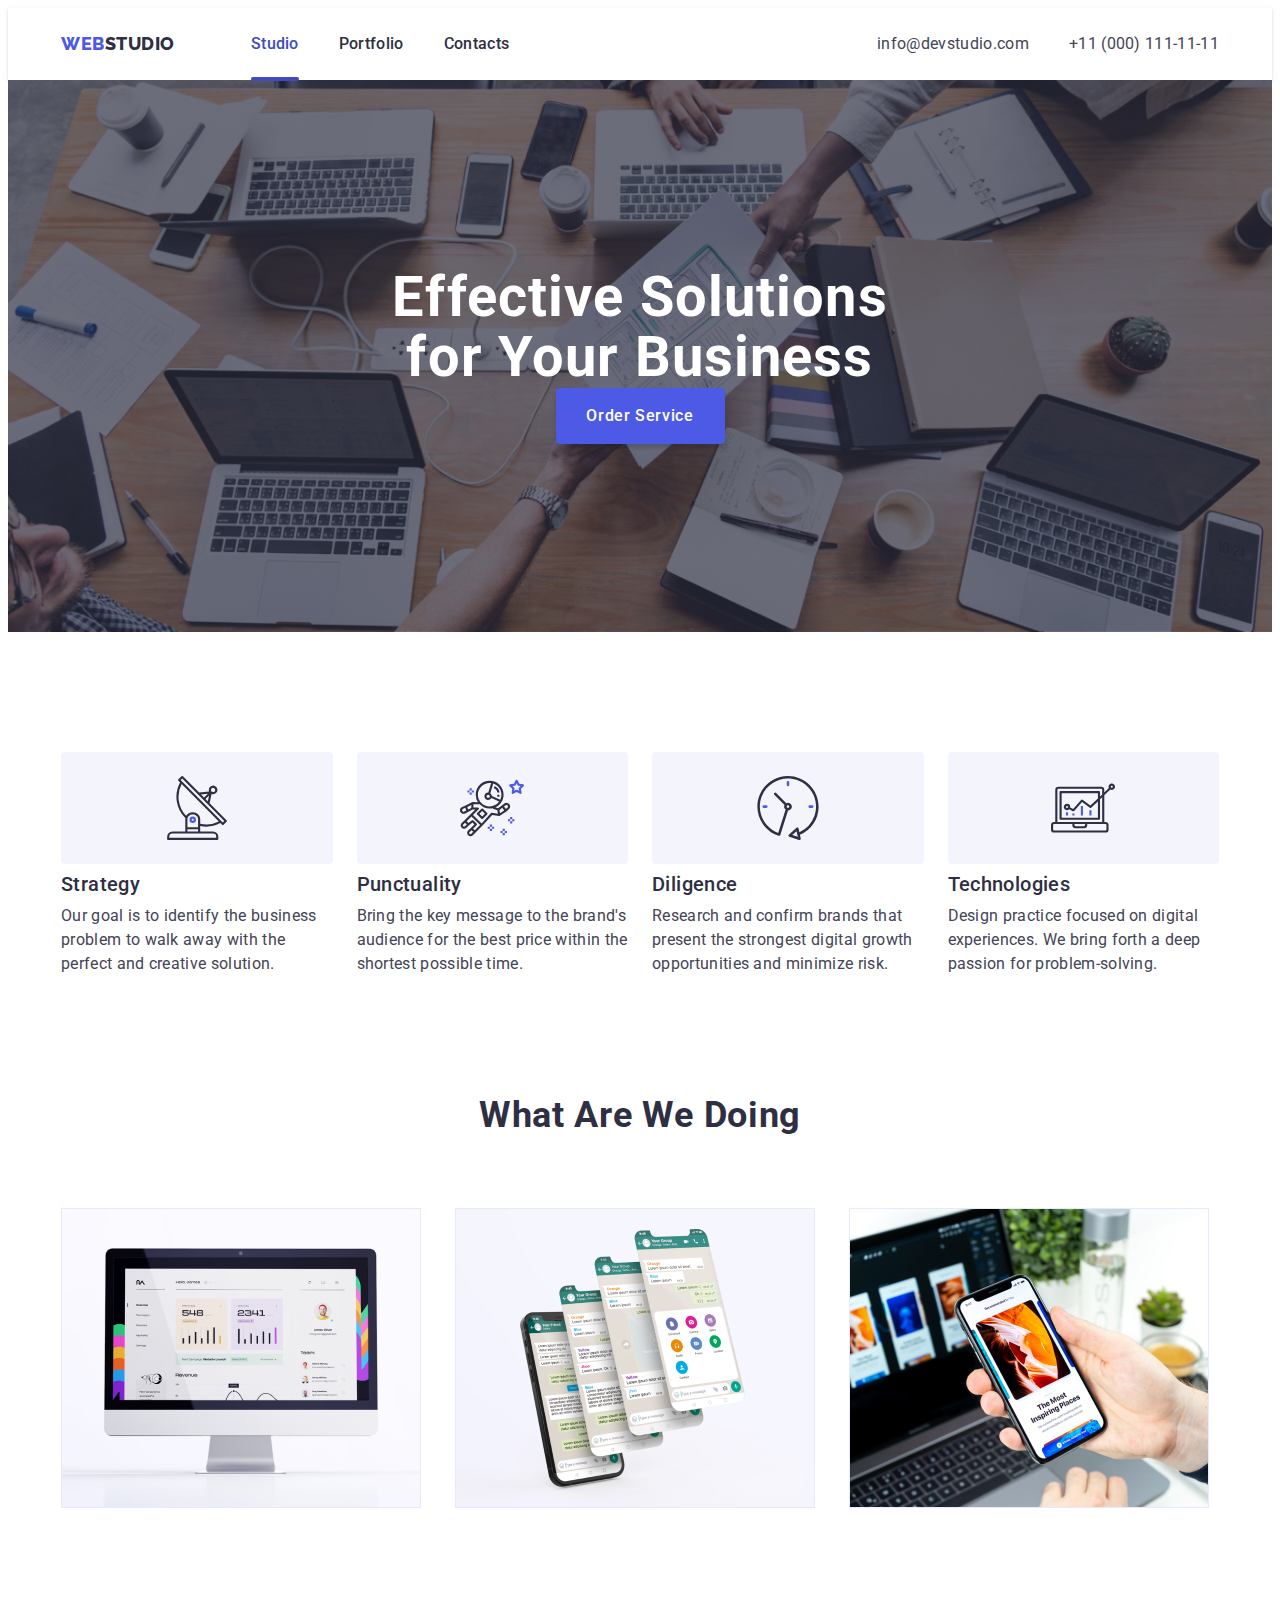
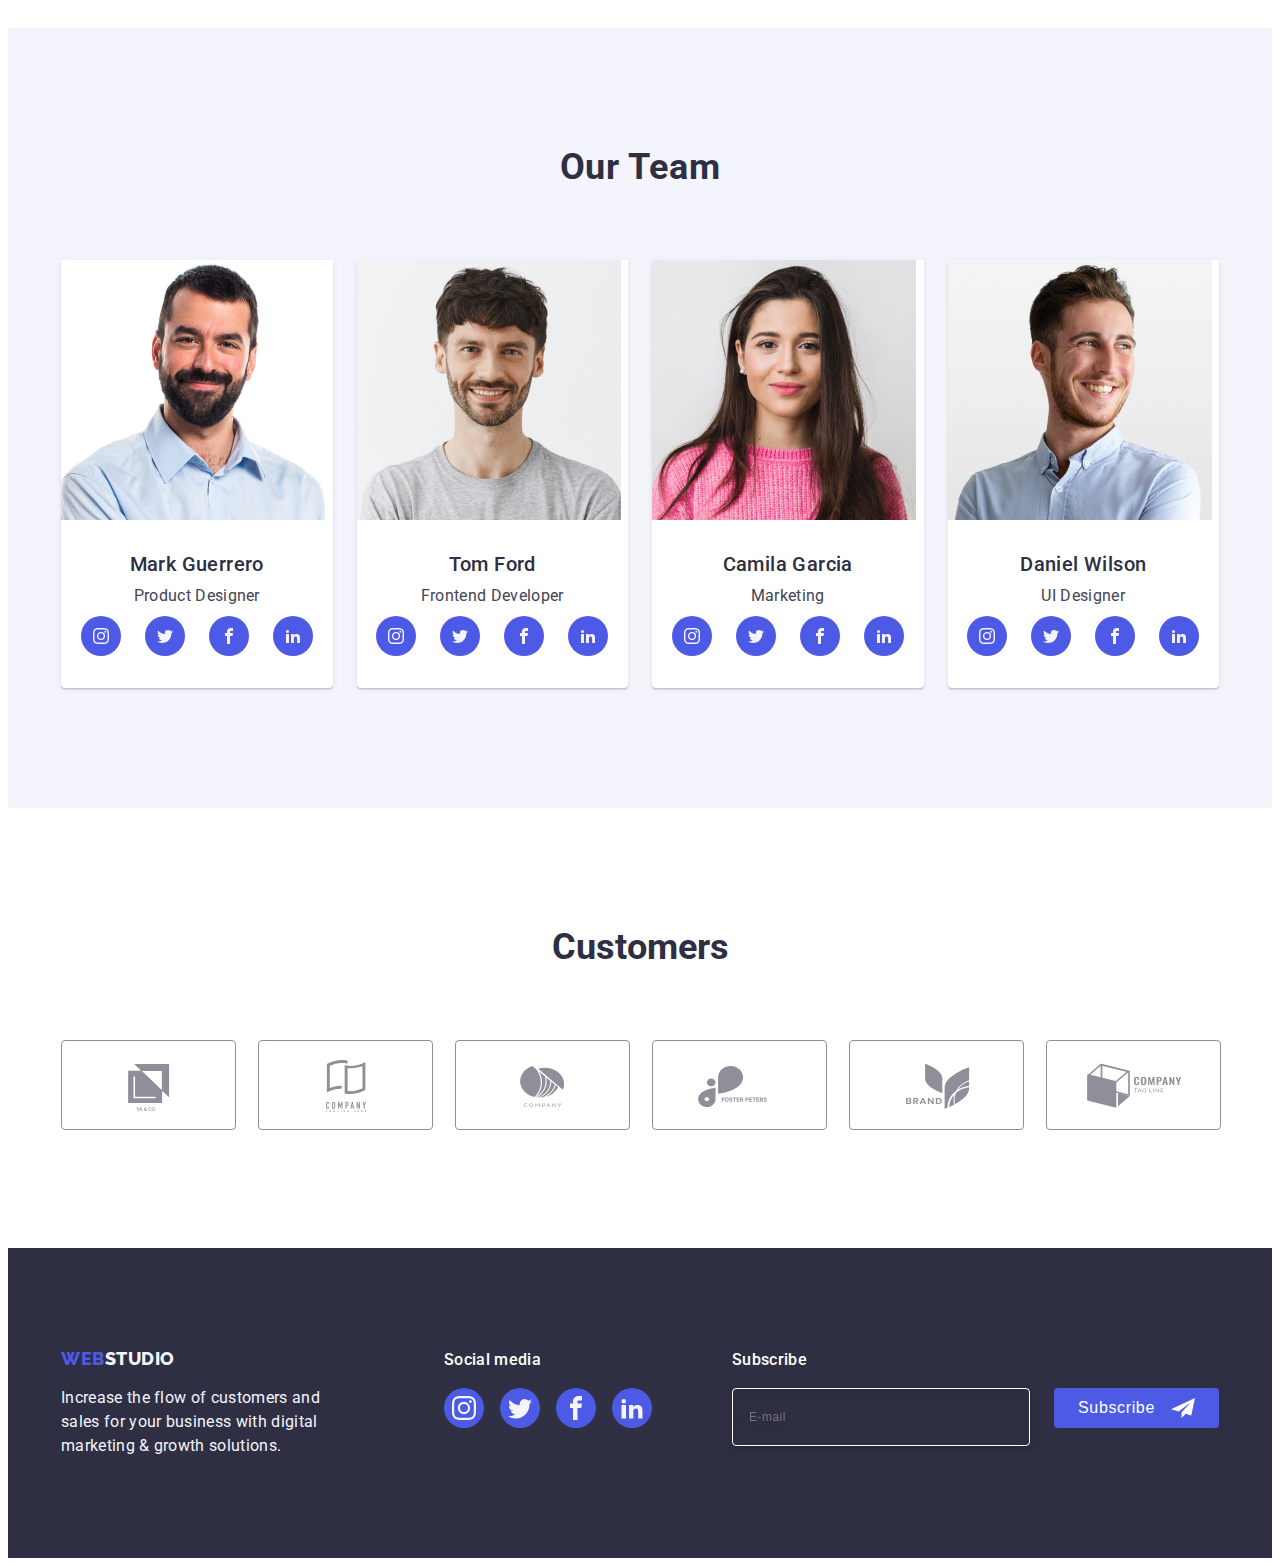
==== index.html @ 431dd197 "Initial commit" ====
<!DOCTYPE html>
<html lang="en">

<head>
  <title>Studio</title>
  <link rel="preconnect" href="https://fonts.googleapis.com" />
  <link rel="preconnect" href="https://fonts.gstatic.com" crossorigin />
  <link href="https://fonts.googleapis.com/css2?family=Raleway:wght@800&family=Roboto:wght@400;500;700&display=swap"
    rel="stylesheet" />
  <link rel="stylesheet" href="https://cdnjs.cloudflare.com/ajax/libs/modern-normalize/2.0.0/modern-normalize.min.css"
    integrity="sha512-4xo8blKMVCiXpTaLzQSLSw3KFOVPWhm/TRtuPVc4WG6kUgjH6J03IBuG7JZPkcWMxJ5huwaBpOpnwYElP/m6wg=="
    crossorigin="anonymous" referrerpolicy="no-referrer" />
  <link rel="stylesheet" href="./css/style.css" />
</head>

<body>
  <header class="header">
    <div class="div-header container">
      <nav class="nav">
        <a href="" class="logo link">Web<span class="span-studio-header">Studio</span></a>
        <ul class="list navigation">
          <li>
            <a href="./index.html" class="link studio current">Studio</a>
          </li>
          <li>
            <a href="./portfolio.html" class="link studio">Portfolio</a>
          </li>
          <li><a href="" class="link studio">Contacts</a></li>
        </ul>
      </nav>
      <address class="address">
        <ul class="list contact-list">
          <li>
            <a href="mailto:info@devstudio.com" class="link contacts">info@devstudio.com</a>
          </li>
          <li>
            <a href="tel:+110001111111" class="link contacts">+11 (000) 111-11-11</a>
          </li>
        </ul>
      </address>
    </div>
  </header>
  <main>
    <!-- секція 1 -->
    <section class="section button-sec-index">
      <div class="container">
        <h1 class="h-section-one">Effective Solutions for Your Business</h1>
        <button type="button" class="button-index" data-modal-open>
          Order Service
        </button>
      </div>
    </section>

    <!-- секція 2 -->
    <section class="section section-two">
      <div class="container">
        <h2 class="h2-index visually-hidden">H2</h2>
        <ul class="list list-sec-two">
          <li class="list-sec-two-li">
            <div class="list-sec-two-div">
              <svg width="64" height="64">
                <use href="./images/icons.svg#antena"></use>
              </svg>
            </div>
            <h3 class="sec-h-three">Strategy</h3>
            <p class="sec-p">
              Our goal is to identify the business problem to walk away with
              the perfect and creative solution.
            </p>
          </li>

          <li class="list-sec-two-li">
            <div class="list-sec-two-div">
              <svg width="64" height="64">
                <use href="./images/icons.svg#astronaut"></use>
              </svg>
            </div>
            <h3 class="sec-h-three">Punctuality</h3>
            <p class="sec-p">
              Bring the key message to the brand's audience for the best price
              within the shortest possible time.
            </p>
          </li>

          <li class="list-sec-two-li">
            <div class="list-sec-two-div">
              <svg width="64" height="64">
                <use href="./images/icons.svg#clock"></use>
              </svg>
            </div>
            <h3 class="sec-h-three">Diligence</h3>
            <p class="sec-p">
              Research and confirm brands that present the strongest digital
              growth opportunities and minimize risk.
            </p>
          </li>

          <li class="list-sec-two-li">
            <div class="list-sec-two-div">
              <svg width="64" height="64">
                <use href="./images/icons.svg#diagram"></use>
              </svg>
            </div>
            <h3 class="sec-h-three">Technologies</h3>
            <p class="sec-p">
              Design practice focused on digital experiences. We bring forth a
              deep passion for problem-solving.
            </p>
          </li>
        </ul>
      </div>
    </section>

    <!-- секція 3 -->
    <section class="section section-three">
      <div class="container">
        <h2 class="h-section-thee">What are we doing</h2>
        <ul class="list img-list-index list-sec-two">
          <li class="img-list-index-li">
            <img src="./images/img1.jpg" width="360" height="300" alt="Computer" />
          </li>
          <li class="img-list-index-li">
            <img src="./images/img2.jpg" width="360" height="300" alt="Messenger" />
          </li>
          <li class="img-list-index-li">
            <img src="./images/img3.jpg" width="360" height="300" alt="Smartphone" />
          </li>
        </ul>
      </div>
    </section>

    <!-- секція 4 -->
    <section class="section section-four">
      <div class="container">
        <h2 class="h-section-thee">Our Team</h2>
        <ul class="list four-sec-list list-sec-two">
          <li class="sec-four-li">
            <img src="./images/img4.jpg" width="264" height="260" alt="Mark Guerrero" />
            <div class="div-four-sec-list">
              <h3 class="sec-h-three-team">Mark Guerrero</h3>
              <p class="sec-p-team">Product Designer</p>
              <ul class="icons-sec-four">
                <li class="icons-sec-four-li">
                  <a href=" " class="icons-sec-four-a">
                    <svg width="16" height="16" class="icons-sec-four-svg">
                      <use href="./images/icons.svg#icon-instagram"></use>
                    </svg></a>
                </li>
                <li class="icons-sec-four-li">
                  <a href=" " class="icons-sec-four-a">
                    <svg width="16" height="16" class="icons-sec-four-svg">
                      <use href="./images/icons.svg#icon-twitter"></use>
                    </svg></a>
                </li>
                <li class="icons-sec-four-li">
                  <a href=" " class="icons-sec-four-a">
                    <svg width="16" height="16" class="icons-sec-four-svg">
                      <use href="./images/icons.svg#icon-facebook"></use>
                    </svg></a>
                </li>
                <li class="icons-sec-four-li">
                  <a href=" " class="icons-sec-four-a">
                    <svg width="16" height="16" class="icons-sec-four-svg">
                      <use href="./images/icons.svg#icon-linkedin"></use>
                    </svg></a>
                </li>
              </ul>
            </div>
          </li>
          <li class="sec-four-li">
            <img src="./images/img5.jpg" width="264" height="260" alt="Tom Ford" />
            <div class="div-four-sec-list">
              <h3 class="sec-h-three-team">Tom Ford</h3>
              <p class="sec-p-team">Frontend Developer</p>
              <ul class="icons-sec-four">
                <li class="icons-sec-four-li">
                  <a href=" " class="icons-sec-four-a">
                    <svg width="16" height="16" class="icons-sec-four-svg">
                      <use href="./images/icons.svg#icon-instagram"></use>
                    </svg></a>
                </li>
                <li class="icons-sec-four-li">
                  <a href=" " class="icons-sec-four-a">
                    <svg width="16" height="16" class="icons-sec-four-svg">
                      <use href="./images/icons.svg#icon-twitter"></use>
                    </svg></a>
                </li>
                <li class="icons-sec-four-li">
                  <a href=" " class="icons-sec-four-a">
                    <svg width="16" height="16" class="icons-sec-four-svg">
                      <use href="./images/icons.svg#icon-facebook"></use>
                    </svg></a>
                </li>
                <li class="icons-sec-four-li">
                  <a href=" " class="icons-sec-four-a">
                    <svg width="16" height="16" class="icons-sec-four-svg">
                      <use href="./images/icons.svg#icon-linkedin"></use>
                    </svg></a>
                </li>
              </ul>
            </div>
          </li>
          <li class="sec-four-li">
            <img src="./images/img6.jpg" width="264" height="260" alt="Camila Garcia" />
            <div class="div-four-sec-list">
              <h3 class="sec-h-three-team">Camila Garcia</h3>
              <p class="sec-p-team">Marketing</p>
              <ul class="icons-sec-four">
                <li class="icons-sec-four-li">
                  <a href=" " class="icons-sec-four-a">
                    <svg width="16" height="16" class="icons-sec-four-svg">
                      <use href="./images/icons.svg#icon-instagram"></use>
                    </svg></a>
                </li>
                <li class="icons-sec-four-li">
                  <a href=" " class="icons-sec-four-a">
                    <svg width="16" height="16" class="icons-sec-four-svg">
                      <use href="./images/icons.svg#icon-twitter"></use>
                    </svg></a>
                </li>
                <li class="icons-sec-four-li">
                  <a href=" " class="icons-sec-four-a">
                    <svg width="16" height="16" class="icons-sec-four-svg">
                      <use href="./images/icons.svg#icon-facebook"></use>
                    </svg></a>
                </li>
                <li class="icons-sec-four-li">
                  <a href=" " class="icons-sec-four-a">
                    <svg width="16" height="16" class="icons-sec-four-svg">
                      <use href="./images/icons.svg#icon-linkedin"></use>
                    </svg></a>
                </li>
              </ul>
            </div>
          </li>
          <li class="sec-four-li">
            <img src="./images/img7.jpg" width="264" height="260" alt="Daniel Wilson" />
            <div class="div-four-sec-list">
              <h3 class="sec-h-three-team">Daniel Wilson</h3>
              <p class="sec-p-team">UI Designer</p>
              <ul class="icons-sec-four">
                <li class="icons-sec-four-li">
                  <a href=" " class="icons-sec-four-a">
                    <svg width="16" height="16" class="icons-sec-four-svg">
                      <use href="./images/icons.svg#icon-instagram"></use>
                    </svg></a>
                </li>
                <li class="icons-sec-four-li">
                  <a href=" " class="icons-sec-four-a">
                    <svg width="16" height="16" class="icons-sec-four-svg">
                      <use href="./images/icons.svg#icon-twitter"></use>
                    </svg></a>
                </li>
                <li class="icons-sec-four-li">
                  <a href=" " class="icons-sec-four-a">
                    <svg width="16" height="16" class="icons-sec-four-svg">
                      <use href="./images/icons.svg#icon-facebook"></use>
                    </svg></a>
                </li>
                <li class="icons-sec-four-li">
                  <a href=" " class="icons-sec-four-a">
                    <svg width="16" height="16" class="icons-sec-four-svg">
                      <use href="./images/icons.svg#icon-linkedin"></use>
                    </svg></a>
                </li>
              </ul>
            </div>
          </li>
        </ul>
      </div>
    </section>

    <!-- секція 5 -->
    <section class="customers-section">
      <div class="container">
        <h2 class="custom-h2">Customers</h2>
        <ul class="list customers-list">
          <li class="custom-list-li">
            <a class="link custom-link" href="">
              <svg class="icon-customers" width="104" height="56">
                <use href="./images/icons.svg#icon-Client-1"></use>
              </svg>
            </a>
          </li>
          <li class="custom-list-li">
            <a class="link custom-link" href="">
              <svg class="icon-customers" width="104" height="56">
                <use href="./images/icons.svg#icon-Client-2"></use>
              </svg></a>
          </li>
          <li class="custom-list-li">
            <a class="link custom-link" href="">
              <svg class="icon-customers" width="104" height="56">
                <use href="./images/icons.svg#icon-Client-3"></use>
              </svg></a>
          </li>

          <li class="custom-list-li">
            <a class="link custom-link" href="">
              <svg class="icon-customers" width="104" height="56">
                <use href="./images/icons.svg#icon-Client-4"></use>
              </svg></a>
          </li>
          <li class="custom-list-li">
            <a class="link custom-link" href="">
              <svg class="icon-customers" width="104" height="56">
                <use href="./images/icons.svg#icon-Client-5"></use>
              </svg></a>
          </li>

          <li class="custom-list-li">
            <a class="link custom-link" href="">
              <svg class="icon-customers" width="104" height="56">
                <use href="./images/icons.svg#icon-Client-6"></use>
              </svg></a>
          </li>
        </ul>
      </div>
    </section>
  </main>
  <footer class="footerclass">
    <div class="container footer-div">
      <div class="div-logo-footer">
        <a href="" class="logo-footer link">Web<span class="span-studio">Studio</span></a>
        <p class="footer-p">
          Increase the flow of customers and sales for your business with
          digital marketing & growth solutions.
        </p>
      </div>

      <div class="social">
        <p class="footer-p-social">Social media</p>
        <ul class="icons-footer-social list">
          <li class="icons-sec-four-li">
            <a href=" " class="icons-sec-four-a-footer">
              <svg width="24" height="24" class="icons-sec-four-svg">
                <use href="./images/icons.svg#icon-instagram"></use>
              </svg></a>
          </li>
          <li class="icons-sec-four-li">
            <a href=" " class="icons-sec-four-a-footer">
              <svg width="24" height="24" class="icons-sec-four-svg">
                <use href="./images/icons.svg#icon-twitter"></use>
              </svg></a>
          </li>
          <li class="icons-sec-four-li">
            <a href=" " class="icons-sec-four-a-footer">
              <svg width="24" height="24" class="icons-sec-four-svg">
                <use href="./images/icons.svg#icon-facebook"></use>
              </svg></a>
          </li>
          <li class="icons-sec-four-li">
            <a href=" " class="icons-sec-four-a-footer">
              <svg width="24" height="24" class="icons-sec-four-svg">
                <use href="./images/icons.svg#icon-linkedin"></use>
              </svg></a>
          </li>
        </ul>
      </div>

      <div class="div-form-footer">
        <p class="footer-p-social">Subscribe</p>
        <form class="form-footer">
          <label class="label-footer">
            <input type="email" name="email-input-footer" placeholder="E-mail" class="email-input-footer" required />
          </label>
          <button type="submit" class="button-footer">
            Subscribe

            <svg width="24" height="24" class="icons-sec-four-svg svg-button-f">
              <use href="./images/icons.svg#icon-send"></use>
            </svg>
          </button>
        </form>
      </div>
    </div>
  </footer>

  <div data-modal class="modal-div is-hidden">
    <div class="modal-w">
      <button type="button" data-modal-close class="modal-button-close">
        <svg width="8" height="8" class="modal-close-svg">
          <use href="./images/icons.svg#icon-close"></use>
        </svg>
      </button>
      <p class="p-form-modal">
        Leave your contacts and we will call you back
      </p>
      <form class="form-modal">
        <div class="form-div-modal-one">
          <label for="user-name" class="form-label"> Name</label>
          <div class="form-div-modal-two">
            <input type="text" name="user-name" id="user-name" class="inputs-modal" required="" />
            <svg class="svg-form-modal" width="18" height="24">
              <use href="./images/icons.svg#icon-person"></use>
            </svg>
          </div>
        </div>

        <div class="form-div-modal-one">
          <label for="user-name" class="form-label"> Phone</label>
          <div class="form-div-modal-two">
            <input type="tel" name="user-phone" id="user-phone" class="inputs-modal" required="" />
            <svg class="svg-form-modal" width="18" height="24">
              <use href="./images/icons.svg#icon-phone"></use>
            </svg>
          </div>
        </div>

        <div class="form-div-modal-one">
          <label for="user-name" class="form-label"> Email</label>
          <div class="form-div-modal-two">
            <input type="email" name="user-email" id="user-email" class="inputs-modal" required="" />
            <svg class="svg-form-modal" width="18" height="24">
              <use href="./images/icons.svg#icon-email"></use>
            </svg>
          </div>
        </div>

        <div class="textarea-div">
          <label for="user-comment" class="form-label">Comment</label>
          <textarea class="textarea-modal" name="user-comment" id="user-comment" rows="7"
            placeholder="Text input"></textarea>
        </div>

        <div class="privacy-div">
          <input class="visually-hidden privacy-checkbox" type="checkbox" name="user-privacy" id="user-privacy"
            value="true" required="" />

          <label class="form-label-privacy" for="user-privacy">
            <span class="form-span">
              <svg class="form-checkbox" width="10" height="8">
                <use href="./images/icons.svg#icon-active-checkbox"></use>
              </svg>
            </span>
            I accept the terms and conditions of the
            <a href="/" class="privacy-link">Privacy Policy</a>
          </label>
        </div>
        <button class="button-modal-w">Send</button>
      </form>
    </div>
  </div>

  <script src="./js/modal.js"></script>
</body>

</html>
---- css/style.css ----
:root {
  --navyblue: #2e2f42;
  --iris: #4d5ae5;
  --slate: #434455;
  --white: #ffffff;
  --ocean: #404bbf;
  --cloud: #f4f4fd;
  --gray: #8e8f99;
  --light-slat: #8e8f99;
}

body {
  font-family: "Roboto", sans-serif;
  color: #434455;
  background-color: #ffffff;
}

.container {
  margin: 0 auto;
  width: 1158px;
  padding: 0 15px 0 15px;
}

.nav {
  display: flex;
  align-items: center;
}

.section {
}

.link {
  text-decoration: none;
  color: #434455;
  font-family: "Roboto", sans-serif;
}

.logo {
  color: var(--iris);
  font-family: "Raleway", sans-serif;
  font-size: 18px;
  font-weight: 800;
  line-height: 1.17;
  letter-spacing: 0.03em;
  text-transform: uppercase;
  display: inline-block;
  margin-right: 76px;
}

.logo-footer {
  color: var(--iris);
  font-family: "Raleway", sans-serif;
  font-size: 18px;
  font-weight: 800;
  line-height: 1.17;
  letter-spacing: 0.03em;
  text-transform: uppercase;
  display: inline-block;
  margin-bottom: 17.5px;
}

.span-studio {
  color: #f4f4fd;
}

.span-studio-header {
  color: var(--navyblue);
}

.studio {
  display: block;
  font-size: 16px;
  font-weight: 500;
  line-height: 1.5;
  letter-spacing: 0.02em;
  color: var(--navyblue);
  padding: 24px 0;
  position: relative;
  transition: color 250ms cubic-bezier(0.4, 0, 0.2, 1);
}

.studio.current:after {
  content: "";
  position: absolute;
  left: 0;
  bottom: -1px;
  width: 100%;
  height: 4px;
  border-radius: 2px;
  background: var(--ocean, #404bbf);
}

.div-four-sec-list {
  padding: 32px 0;
}

.list-sec-two {
  gap: 24px;
  display: flex;
}

.list-sec-two-div {
  border-radius: 4px;
  background: var(--cloud, #f4f4fd);
  justify-content: center;
  align-items: center;
  display: flex;
  padding: 24px 100px;
  margin-bottom: 8px;
}

.sec-four-li {
  width: calc((100% - 72px) / 4);
  border-radius: 0px 0px 4px 4px;
}

.list-sec-two-li {
  width: calc((100% - 72px) / 4);
}

.img-list-index-li {
  width: calc((100% - 48px) / 3);
}

.list {
  list-style: none;
  display: flex;
  padding: 0;
  margin: 0;
}

.img-list-index {
  display: flex;
  flex-wrap: wrap;
  gap: 24px;
}

.img-list-index > img {
  border: 1px solid var(--cornflower, #e7e9fc);
  background: url(<path-to-image>),
    lightgray -72.845px -19px / 144.444% 112.667% no-repeat;
}

.navigation {
  font-size: 16px;
  font-weight: 500;
  line-height: 1.5;
  letter-spacing: 0.32px;
  display: flex;
  gap: 40px;
}

.contacts:hover,
.contacts:focus,
.studio:hover,
.studio:focus,
.studio.current {
  color: var(--ocean);
}

.address {
  font-family: "Roboto";
  font-size: 16px;
  font-style: normal;
  font-weight: 400;
  letter-spacing: 0.32px;
  margin-left: auto;
}

.contacts {
  display: inline-block;
  color: var(--slate);
  line-height: 1.5;
  letter-spacing: 0.02em;
  transition: color 250ms cubic-bezier(0.4, 0, 0.2, 1);
}

h1,
h2,
h3,
h4,
h5,
p {
  margin: 0;
}

.contact-list {
  display: flex;
  gap: 40px;
  padding-top: 24px;
  padding-bottom: 24px;
}

.sec-h-three {
  margin-bottom: 8px;
  font-weight: 500;
  line-height: 1.2;
  font-size: 20px;
  letter-spacing: 0.02em;
  color: var(---navyblue, #2e2f42);
}

.sec-p {
  line-height: 1.5;
  font-size: 16px;
  letter-spacing: 0.02em;
  color: var(--slate, #434455);
}

.sec-h-three-team {
  margin-bottom: 8px;
  font-weight: 500;
  line-height: 1.2;
  font-size: 20px;
  letter-spacing: 0.02em;
  color: var(---navyblue, #2e2f42);
  justify-content: center;
  align-items: center;
  display: flex;
}

.sec-p-team {
  line-height: 1.5;
  font-size: 16px;
  letter-spacing: 0.02em;
  color: var(--slate, #434455);
  justify-content: center;
  align-items: center;
  display: flex;
  margin-bottom: 8px;
}

.h-section-thee {
  font-size: 36px;
  line-height: 1.11;
  text-align: center;
  color: var(---navyblue, #2e2f42);
  text-transform: capitalize;
  letter-spacing: 0.02em;
  margin-bottom: 72px;
}

.section-four {
  background-color: #f4f4fd;
  padding: 120px 0;
}

.section-three {
  padding-bottom: 120px;
}

.footerclass {
  background-color: var(--navyblue);
  padding: 100px 0;
}

.block-one {
  display: flex;
  flex-wrap: wrap;
  column-gap: 24px;
  row-gap: 48px;
}

.block-one-div {
  padding: 32px 16px;
  border: 1px solid #e7e9fc;
  border-top: none;
}

.block-one-li {
  width: calc((100% - 48px) / 3);
}

.block-one-li:hover {
  background: var(--white, #fff);
}

.sec-p-portf,
.sec-h-three-portf {
  flex-direction: column;
  justify-content: center;
  align-items: flex-start;
  gap: 8px;
  align-self: stretch;
  margin-bottom: 8px;
}

.button-sec-index {
  background: var(--navyblue, #2e2f42);
  flex-shrink: 0;
  padding: 188px 0;
  max-width: 1440px;
  margin: 0 auto;
  background-repeat: no-repeat;
  background-position: center;
  background-size: cover;
  background-image: linear-gradient(
      rgba(46, 47, 66, 0.7),
      rgba(46, 47, 66, 0.7)
    ),
    url(../images/bg-image.jpg);
}

.footer-p {
  font-family: Roboto;
  font-size: 16px;
  font-style: normal;
  font-weight: 400;
  line-height: 1.5;
  color: var(--cloud);
  letter-spacing: 0.02em;
  max-width: 264px;
  margin: 0;
}

.icons-footer-social {
  display: flex;
  gap: 16px;
  list-style-type: none;
  padding-left: 0;
}

.section-buttons {
  background-color: var(---navyblue, #2e2f42);
}

.buttons {
  display: flex;
  justify-content: center;
  gap: 24px;
  margin-bottom: 72px;
}

.h-section-one {
  font-size: 56px;
  line-height: 1.07;
  text-align: center;
  letter-spacing: 0.02em;
  color: #ffffff;
  max-width: 496px;
  margin-left: auto;
  margin-right: auto;
}

.first-button {
  background-color: var(--cloud);
  font-family: "Roboto", sans-serif;
  font-weight: 500;
  line-height: 1.5;
  font-size: 16px;
  letter-spacing: 0.04em;
  cursor: pointer;
  color: var(--iris);
  display: flex;
  padding: 12px 24px;
  border-radius: 4px;
  border: 1px solid var(--cornflower, #e7e9fc);
  transition: color 250ms cubic-bezier(0.4, 0, 0.2, 1),
    background-color 250ms cubic-bezier(0.4, 0, 0.2, 1),
    border-color 250ms cubic-bezier(0.4, 0, 0.2, 1),
    box-shadow 250ms cubic-bezier(0.4, 0, 0.2, 1);
}

.div-header {
  display: flex;
}

.section-portfolio {
  padding: 96px 0 120px 0;
}

img {
  display: block;
}

.four-sec-list {
  gap: 24px;
}

.sec-four-li {
  background-color: #ffffff;
  border-radius: 0px 0px 4px 4px;
  box-shadow: 0px 2px 1px 0px rgba(46, 47, 66, 0.08),
    0px 1px 1px 0px rgba(46, 47, 66, 0.16),
    0px 1px 6px 0px rgba(46, 47, 66, 0.08);
}

.section-two {
  padding: 120px 0;
}

.visually-hidden {
  position: absolute;
  width: 1px;
  height: 1px;
  margin: -1px;
  border: 0;
  padding: 0;
  white-space: nowrap;
  clip-path: inset(100%);
  clip: rect(0 0 0 0);
  overflow: hidden;
}

.button-index {
  background-color: #4d5ae5;
  color: #ffffff;
  font-family: "Roboto", sans-serif;
  font-weight: 500;
  line-height: 1.5;
  font-size: 16px;
  letter-spacing: 0.04em;
  cursor: pointer;
  display: block;
  min-width: 169px;
  height: 56px;
  border: none;
  gap: 10px;
  justify-content: center;
  align-items: center;
  border-radius: 4px;
  margin-left: auto;
  margin-right: auto;
  top: 48px;
  box-shadow: 0px 4px 4px 0px rgba(0, 0, 0, 0.15);
  transition: background-color 250ms cubic-bezier(0.4, 0, 0.2, 1);
}

.button-modal-w {
  background-color: #4d5ae5;
  color: #ffffff;
  font-family: "Roboto", sans-serif;
  font-weight: 500;
  line-height: 1.5;
  font-size: 16px;
  letter-spacing: 0.04em;
  cursor: pointer;
  display: block;
  min-width: 169px;
  height: 56px;
  border: none;
  gap: 10px;
  justify-content: center;
  align-items: center;
  border-radius: 4px;
  margin-left: auto;
  margin-right: auto;
  box-shadow: 0px 4px 4px 0px rgba(0, 0, 0, 0.15);
  transition: background-color 250ms cubic-bezier(0.4, 0, 0.2, 1);
}

.button-index:hover,
.button-index:focus {
  background-color: #404bbf;
}

.first-button:hover,
.first-button:focus {
  color: #ffffff;
  border: 1px solid transparent;
  border-radius: 4px;
  background: var(--ocean, #404bbf);
  box-shadow: 0px 2px 2px 0px rgba(0, 0, 0, 0.12),
    0px 2px 1px 0px rgba(0, 0, 0, 0.08), 0px 3px 1px 0px rgba(0, 0, 0, 0.1);
}

.customers-container {
  padding: 120px 156px;
  margin: 0;
}

.icon-customers {
  width: 168px;
  height: 88px;
  fill: currentColor;
}

.custom-h2 {
  margin-bottom: 72px;
  text-align: center;
  font-size: 36px;
  line-height: 1.11;
  color: var(---navyblue, #2e2f42);
}

.header {
  padding: 0;
  margin: 0;
  box-shadow: 0px 2px 1px rgba(46, 47, 66, 0.08),
    0px 1px 1px rgba(46, 47, 66, 0.16), 0px 1px 6px rgba(46, 47, 66, 0.08);
}

.icons-sec-four {
  display: flex;
  justify-content: center;
  gap: 24px;
  list-style-type: none;
  justify-content: center;
  padding: 0;
}

.icons-sec-four-li {
  width: 40px;
  height: 40px;
}

.icons-sec-four-a {
  width: 100%;
  height: 100%;
  align-items: center;
  background-color: var(--iris, #4d5ae5);
  display: flex;
  justify-content: center;
  border-radius: 50%;
  transition: background-color 250ms cubic-bezier(0.4, 0, 0.2, 1);
}

.icons-sec-four-a-footer {
  width: 100%;
  height: 100%;
  align-items: center;
  background-color: var(--iris, #4d5ae5);
  display: flex;
  justify-content: center;
  border-radius: 50%;
  transition: background-color 250ms cubic-bezier(0.4, 0, 0.2, 1);
}

.icons-sec-four-a-footer:hover,
.icons-sec-four-a-footer:focus {
  background-color: #31d0aa;
}

.customers-section {
  padding: 120px 0;
}

.icons-sec-four-a:hover,
.icons-sec-four-a:focus {
  background-color: #404bbf;
}

.icons-sec-four-svg {
  fill: var(--cloud, #f4f4fd);
}
.modal-close-svg {
  transition: fill 250ms cubic-bezier(0.4, 0, 0.2, 1);
}
.customers-list {
  display: flex;
  align-items: flex-start;
  gap: 24px;
}

.custom-list-li {
  width: calc((100% - 120px) / 6);
  height: 88px;
}

.is-hidden {
  opacity: 0;
  visibility: hidden;
  pointer-events: none;
}

.modal-div {
  position: fixed;
  top: 0;
  left: 0;
  width: 100%;
  height: 100%;
  background-color: rgba(46, 47, 66, 0.4);
  transition: opacity 250ms cubic-bezier(0.4, 0, 0.2, 1),
    visibility 250ms cubic-bezier(0.4, 0, 0.2, 1);
  padding: 72px 24px 24px 24px;
}

.form-modal {
  display: flex;
  flex-direction: column;
}
.modal-w {
  position: absolute;
  top: 50%;
  left: 50%;
  transition: transform 250ms cubic-bezier(0.4, 0, 0.2, 1);
  transform: translate(-50%, -50%) scale(1);
  width: 408px;
  height: 584px;
  border-radius: 4px;
  padding: 72px 24px 24px 24px;
  min-height: 584px;
  background: #fcfcfc;
  box-shadow: 0px 1px 1px rgba(0, 0, 0, 0.14), 0px 1px 3px rgba(0, 0, 0, 0.12),
    0px 2px 1px rgba(0, 0, 0, 0.2);
}

.form-div-modal-one {
  margin-bottom: 8px;
}
.modal-button-close {
  top: 24px;
  position: absolute;
  right: 24px;
  width: 24px;
  height: 24px;
  cursor: pointer;
  border-radius: 50%;
  display: flex;
  justify-content: center;
  align-items: center;
  background-color: #e7e9fc;
  border: 1px solid rgba(0, 0, 0, 0.1);
  padding: 0;
  transition: background-color 250ms cubic-bezier(0.4, 0, 0.2, 1),
    border 250ms cubic-bezier(0.4, 0, 0.2, 1);
}

.modal-button-close:hover,
.modal-button-close:focus {
  background-color: #404bbf;
  border: none;
  fill: #ffffff;
}

.block-one-a {
  display: block;
}

.block-one-a:hover,
.block-one-a:focus {
  box-shadow: 0px 1px 6px rgba(46, 47, 66, 0.08),
    0px 1px 1px rgba(46, 47, 66, 0.16), 0px 2px 1px rgba(46, 47, 66, 0.08);
  transform: translateY(0%);
}

.block-one-a:hover .img-decs,
.block-one-a:focus .img-decs {
  transform: translateY(0%);
}
.custom-link {
  width: 100%;
  height: 100%;
  border: 1px solid #8e8f99;
  border-radius: 4px;
  display: flex;
  align-items: center;
  justify-content: center;
  color: var(--gray);
  transition: border-color 250ms cubic-bezier(0.4, 0, 0.2, 1),
    color 250ms cubic-bezier(0.4, 0, 0.2, 1);
}

.custom-link:hover,
.custom-link:focus,
.icon-customers:hover,
.icon-customers:focus {
  border-color: #404bbf;
  color: #404bbf;
}

.img-decs {
  position: absolute;
  top: 0;
  font-size: 16px;
  line-height: 1.5;
  letter-spacing: 0.02em;
  padding: 40px 32px;
  color: var(--cloud, #f4f4fd);
  background-color: #4d5ae5;
  height: 100%;
  width: 100%;
  transform: translateY(100%);
  transition: transform 250ms cubic-bezier(0.4, 0, 0.2, 1);
}

.img-decs:hover,
.img-decs:focus {
  transform: translateY(0%);
}

.block-one-a {
  transition: box-shadow 250ms cubic-bezier(0.4, 0, 0.2, 1);
}

.header-portfolio {
  border-bottom: 1px solid var(--cornflower, #e7e9fc);
  background: var(--white, #fff);
  box-shadow: 0px 1px 6px 0px rgba(46, 47, 66, 0.08),
    0px 1px 1px 0px rgba(46, 47, 66, 0.16),
    0px 2px 1px 0px rgba(46, 47, 66, 0.08);
}

.block-one-img-div {
  position: relative;
  overflow: hidden;
}

.div-logo-footer {
  margin-right: 120px;
}

.footer-div {
  display: flex;
  align-items: baseline;
}

.img-desc {
  position: absolute;
  top: 0;
  font-size: 16px;
  line-height: 1, 5;
  letter-spacing: 0.02em;
  color: var(--cloud, #f4f4fd);
  padding: 40px 32px;
  background: var(--iris, #4d5ae5);
}

.footer-p-social {
  font-family: Roboto;
  font-size: 16px;
  font-weight: 500;
  line-height: 1.5;
  color: var(--white, #fff);
  letter-spacing: 0.02em;
  margin-bottom: 16px;
}

.social {
  margin-right: 80px;
}

.email-input-footer {
  letter-spacing: 0.04em;
  width: 264px;
  height: 40px;
  background-color: transparent;
  color: var(--white, #fff);
  font-size: 12px;
  line-height: 1.5;
  padding: 8px 16px;
  border-radius: 4px;
  border: 1px solid var(--white, #fff);
  box-shadow: 0px 4px 4px 0px rgba(0, 0, 0, 0.15);
  filter: drop-shadow(0px 4px 4px rgba(0, 0, 0, 0.15));
}

.form-footer {
  gap: 24px;
  display: flex;
}
.svg-button-f {
  margin-left: 16px;
}
.button-footer {
  min-width: 165px;
  height: 40px;
  display: flex;
  justify-content: center;
  align-items: center;
  font-size: 16px;
  font-weight: 500;
  line-height: 1.5;
  letter-spacing: 0.04em;
  color: var(--white);
  cursor: pointer;
  background-color: var(--iris);
  border: none;
  border-radius: 4px;
  transition: background-color 250ms cubic-bezier(0.4, 0, 0.2, 1);
}

.p-form-modal {
  font-weight: 500;
  font-size: 16px;
  line-height: 1.5;
  text-align: center;
  letter-spacing: 0.02em;
  color: var(--navyblue);
  margin-bottom: 16px;
}

.form-label {
  font-size: 12px;
  line-height: 1.17;
  letter-spacing: 0.04em;
  color: var(--light-slat);
  display: block;
  margin-bottom: 4px;
}

.form-div-modal-two {
  position: relative;
}

.form-label-privacy {
  font-size: 12px;
  line-height: 1.17;
  letter-spacing: 0.04em;
  color: var(--gray);
}
input:focus + svg {
  fill: #4d5ae5;
}
input:focus {
  border-color: #4d5ae5;
}
.privacy-link {
  color: var(--iris);
}
input:checked + label > span {
  background-color: var(--ocean);
  fill: var(--cloud);
  border: none;
}

.form-span {
  width: 16px;
  height: 16px;
  border: 1px solid rgba(46, 47, 66, 0.4);
  border-radius: 2px;
  transition: background-color 250ms cubic-bezier(0.4, 0, 0.2, 1),
    border 250ms cubic-bezier(0.4, 0, 0.2, 1),
    fill 250ms cubic-bezier(0.4, 0, 0.2, 1);
  display: inline-flex;
  align-items: center;
  justify-content: center;
  fill: transparent;
}
.textarea-div {
  margin-bottom: 16px;
}

textarea:focus {
  border-color: #4d5ae5;
}

.privacy-div {
  margin-bottom: 24px;
}
.svg-form-modal {
  position: absolute;
  left: 16px;
  top: 50%;
  transform: translateY(-50%);
  transition: fill 250ms cubic-bezier(0.4, 0, 0.2, 1);
  fill: var(--navyblue);
}

.textarea-modal {
  width: 100%;
  height: 120px;
  font-size: 12px;
  line-height: 1.17;
  letter-spacing: 0.04em;
  color: rgba(46, 47, 66, 0.4);
  border: 1px solid rgba(46, 47, 66, 0.4);
  border-radius: 4px;
  background-color: transparent;
  padding: 8px 16px;
  outline: transparent;
  resize: none;
  transition: border-color 250ms cubic-bezier(0.4, 0, 0.2, 1);
}
.inputs-modal {
  width: 100%;
  height: 40px;
  background-color: transparent;
  padding-left: 38px;
  outline: transparent;
  transition: border-color 250ms cubic-bezier(0.4, 0, 0.2, 1);
  border-radius: 4px;
    border: 1px solid rgba(46, 47, 66, 0.4);
}
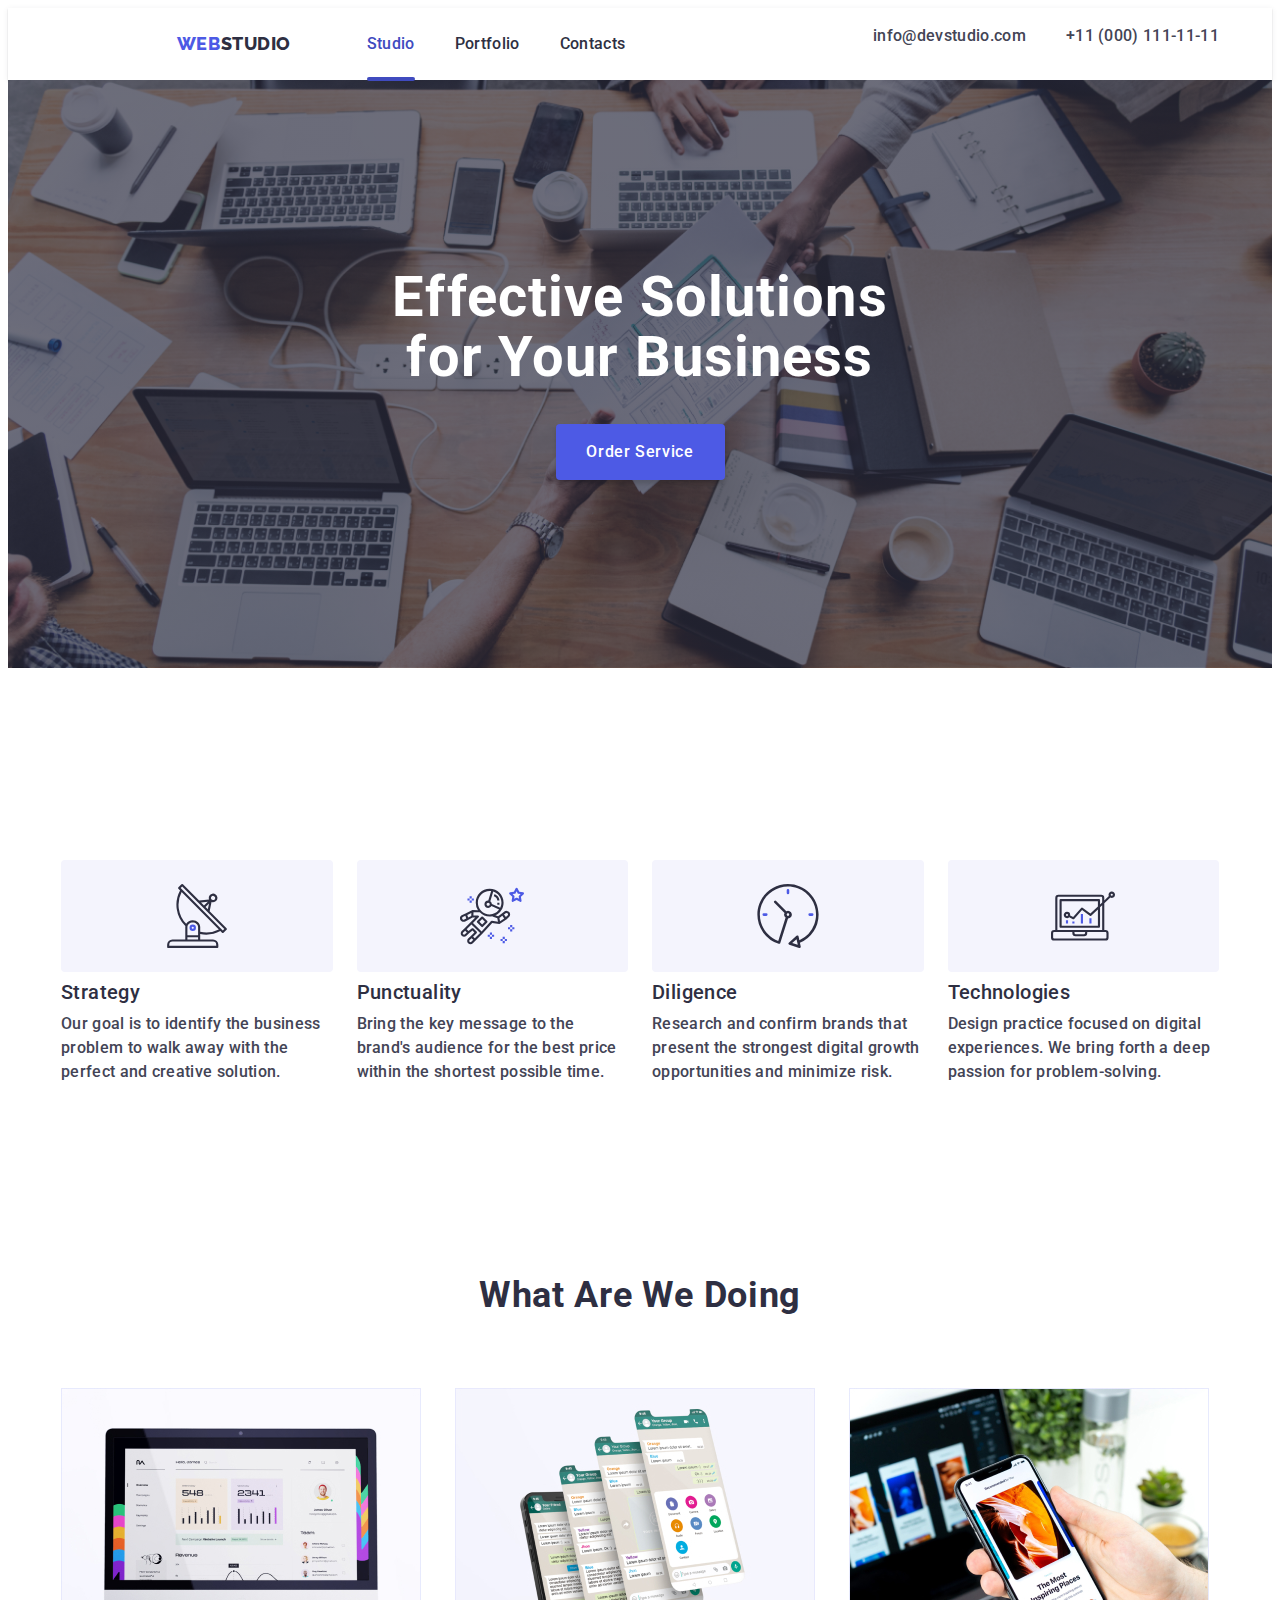
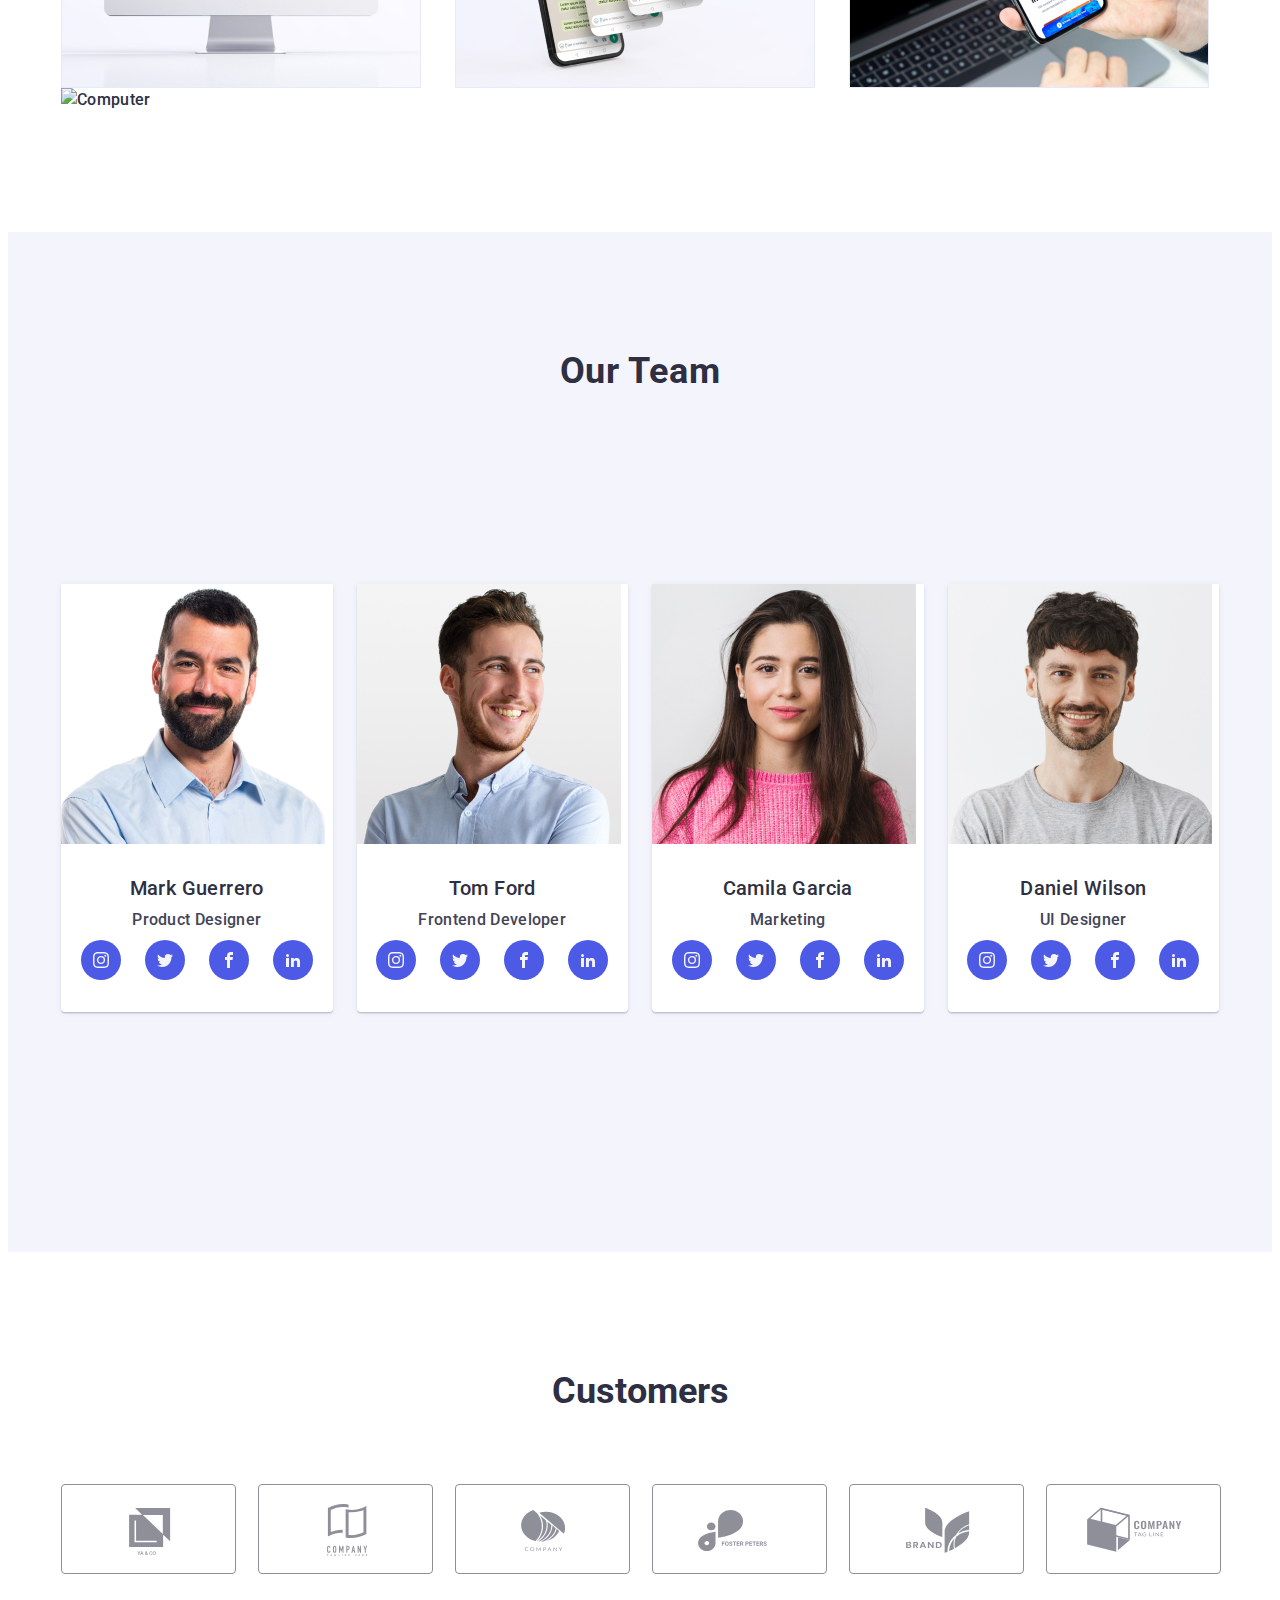
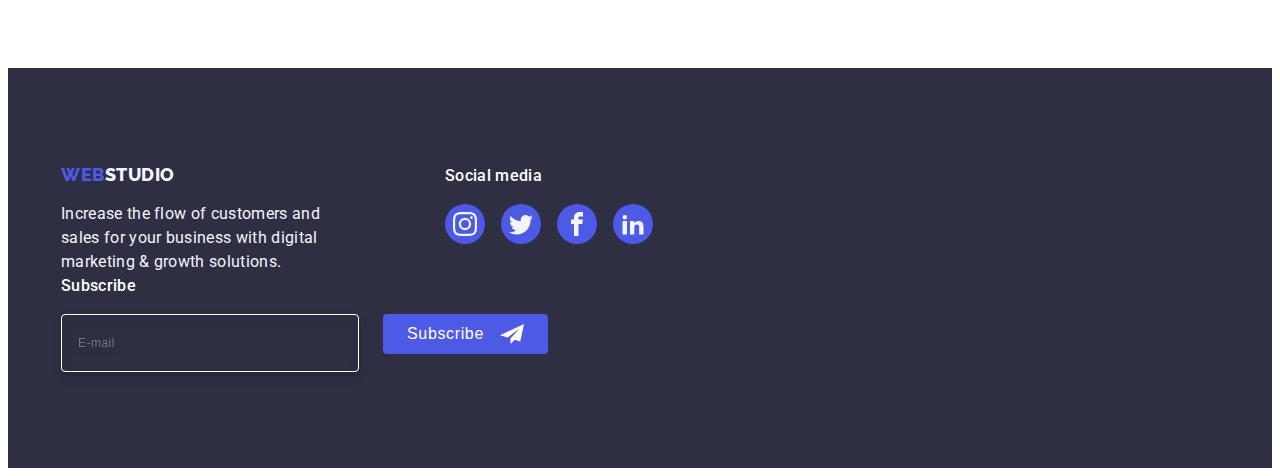
==== commit 23756d36: "1" ====
--- a/index.html
+++ b/index.html
@@ -2,6 +2,7 @@
 <html lang="en">
 
 <head>
+  <meta name="viewport" content="width=device-width, initial-scale=1.0" />
   <title>Studio</title>
   <link rel="preconnect" href="https://fonts.googleapis.com" />
   <link rel="preconnect" href="https://fonts.gstatic.com" crossorigin />
@@ -16,7 +17,7 @@
 <body>
   <header class="header">
     <div class="div-header container">
-      <nav class="nav">
+      <nav class="list nav">
         <a href="" class="logo link">Web<span class="span-studio-header">Studio</span></a>
         <ul class="list navigation">
           <li>
@@ -38,6 +39,15 @@
           </li>
         </ul>
       </address>
+
+      <div class="div-menu">
+        <button class="btn-menu button menu-toggle js-open-menu" type="button" aria-expanded="false"
+          aria-controls="mobile-menu">
+          <svg class="menu-icon icon" width="32" height="22">
+            <use href="./images/icons.svg#icon-menu"></use>
+          </svg>
+        </button>
+      </div>
     </div>
   </header>
   <main>
@@ -113,11 +123,13 @@
 
     <!-- секція 3 -->
     <section class="section section-three">
-      <div class="container">
+      <div class="container list">
         <h2 class="h-section-thee">What are we doing</h2>
         <ul class="list img-list-index list-sec-two">
           <li class="img-list-index-li">
             <img src="./images/img1.jpg" width="360" height="300" alt="Computer" />
+
+            <img srcset="./img/photo.jpg 1x, ./img/photo@2x.jpg 2x" src="./img/photo.jpg" alt="Computer" />
           </li>
           <li class="img-list-index-li">
             <img src="./images/img2.jpg" width="360" height="300" alt="Messenger" />
@@ -133,7 +145,7 @@
     <section class="section section-four">
       <div class="container">
         <h2 class="h-section-thee">Our Team</h2>
-        <ul class="list four-sec-list list-sec-two">
+        <ul class="list four-sec-list">
           <li class="sec-four-li">
             <img src="./images/img4.jpg" width="264" height="260" alt="Mark Guerrero" />
             <div class="div-four-sec-list">
@@ -168,7 +180,7 @@
             </div>
           </li>
           <li class="sec-four-li">
-            <img src="./images/img5.jpg" width="264" height="260" alt="Tom Ford" />
+            <img src="./images/img7.jpg" width="264" height="260" alt="Tom Ford" />
             <div class="div-four-sec-list">
               <h3 class="sec-h-three-team">Tom Ford</h3>
               <p class="sec-p-team">Frontend Developer</p>
@@ -234,7 +246,7 @@
             </div>
           </li>
           <li class="sec-four-li">
-            <img src="./images/img7.jpg" width="264" height="260" alt="Daniel Wilson" />
+            <img src="./images/img5.jpg" width="264" height="260" alt="Daniel Wilson" />
             <div class="div-four-sec-list">
               <h3 class="sec-h-three-team">Daniel Wilson</h3>
               <p class="sec-p-team">UI Designer</p>
@@ -442,7 +454,76 @@
     </div>
   </div>
 
+
+
+  <div class="menu-div js-menu-container" id="mobile-menu">
+    <button type="button" data-modal-close class="modal-button-close js-close-menu">
+      <svg width="8" height="8" class="modal-close-svg">
+        <use href="./images/icons.svg#icon-close"></use>
+      </svg>
+    </button>
+    <div class="contacts-div">
+      <nav class="mobile-nav">
+        <ul class="mobile-menu-ul list">
+          <li class="mobile-menu-li current">
+            <a href="./index.html" class="link link-menu-mobile current">Studio</a>
+          </li>
+          <li class="mobile-menu-li">
+            <a href="./portfolio.html" class="link link-menu-mobile">Portfolio</a>
+          </li>
+          <li class="mobile-menu-li">
+            <a href="" class="link link-menu-mobile">Contacts</a>
+          </li>
+        </ul>
+      </nav>
+      <div class="mobile-contacts">
+        <address class="mobile-address">
+          <ul class="list adress-ul-mob">
+            <li class="mobile-tel">
+              <a href="tel:+110001111111" class="link mobile-tel">+11 (000) 111-11-11</a>
+            </li>
+            <li class="mobile-email">
+              <a href="mailto:info@devstudio.com" class="link mobile-email">info@devstudio.com</a>
+            </li>
+          </ul>
+        </address>
+      </div>
+      <div class="mobile-contact-pic">
+        <ul class="icon-ul-mob list">
+          <li class="icon-li-mob">
+            <a class="icons-sec-four-a" href="">
+              <svg class="icons-sec-four-svg icon" width="24" height="24">
+                <use href="./images/icons.svg#icon-instagram"></use>
+              </svg>
+            </a>
+          </li>
+          <li class="icon-li-mob">
+            <a class="icons-sec-four-a" href="">
+              <svg class="icons-sec-four-svg icon" width="24" height="24">
+                <use href="./images/icons.svg#icon-twitter"></use>
+              </svg>
+            </a>
+          </li>
+          <li class="icon-li-mob">
+            <a class="icons-sec-four-a" href="">
+              <svg class="icons-sec-four-svg icon" width="24" height="24">
+                <use href="./images/icons.svg#icon-facebook"></use>
+              </svg>
+            </a>
+          </li>
+          <li class="icon-li-mob">
+            <a class="icons-sec-four-a" href="">
+              <svg class="icons-sec-four-svg icon" width="24" height="24">
+                <use href="./images/icons.svg#icon-linkedin"></use>
+              </svg>
+            </a>
+          </li>
+        </ul>
+      </div>
+    </div>
+  </div>
   <script src="./js/modal.js"></script>
+  <script src="./js/mobile-menu.js"></script>
 </body>
 
 </html>--- a/css/style.css
+++ b/css/style.css
@@ -15,18 +15,30 @@
   background-color: #ffffff;
 }
 
+/* phone screen */
 .container {
+  min-width: 320px;
+  max-width: 428px;
   margin: 0 auto;
-  width: 1158px;
-  padding: 0 15px 0 15px;
+  padding: 0 16px;
+}
+
+@media (min-width: 768px) {
+  .container {
+    max-width: 766px;
+  }
+}
+
+@media (min-width: 1158px) {
+  .container {
+    min-width: 1158px;
+    padding: 0 15px 0 15px;
+  }
 }
 
 .nav {
   display: flex;
   align-items: center;
-}
-
-.section {
 }
 
 .link {
@@ -55,7 +67,8 @@
   line-height: 1.17;
   letter-spacing: 0.03em;
   text-transform: uppercase;
-  display: inline-block;
+  display: flex;
+  justify-content: center;
   margin-bottom: 17.5px;
 }
 
@@ -94,11 +107,6 @@
   padding: 32px 0;
 }
 
-.list-sec-two {
-  gap: 24px;
-  display: flex;
-}
-
 .list-sec-two-div {
   border-radius: 4px;
   background: var(--cloud, #f4f4fd);
@@ -110,12 +118,7 @@
 }
 
 .sec-four-li {
-  width: calc((100% - 72px) / 4);
   border-radius: 0px 0px 4px 4px;
-}
-
-.list-sec-two-li {
-  width: calc((100% - 72px) / 4);
 }
 
 .img-list-index-li {
@@ -124,18 +127,31 @@
 
 .list {
   list-style: none;
-  display: flex;
   padding: 0;
+  margin: auto;
+}
+
+.list {
+  color: var(--navy-blue, #2e2f42);
+  font-family: 'Roboto';
+  font-size: 16px;
+  font-weight: 500;
+  line-height: 1.5;
+  letter-spacing: 0.02em;
+}
+
+ul {
   margin: 0;
+  padding: 0;
+  list-style-type: none;
 }
 
 .img-list-index {
-  display: flex;
-  flex-wrap: wrap;
+  display: block;
   gap: 24px;
 }
 
-.img-list-index > img {
+.img-list-index>img {
   border: 1px solid var(--cornflower, #e7e9fc);
   background: url(<path-to-image>),
     lightgray -72.845px -19px / 144.444% 112.667% no-repeat;
@@ -191,13 +207,34 @@
   padding-bottom: 24px;
 }
 
+.icon-ul-mob {
+  display: flex;
+  flex-wrap: wrap;
+  justify-content: space-between;
+  align-items: center;
+}
+
+@media (min-width: 768px) {
+  .contact-list {
+    display: block;
+    padding: 16px 0 0 16px;
+  }
+}
+
+@media (min-width: 1158px) {
+  .contact-list {
+    display: flex;
+  }
+}
+
 .sec-h-three {
   margin-bottom: 8px;
   font-weight: 500;
   line-height: 1.2;
-  font-size: 20px;
   letter-spacing: 0.02em;
   color: var(---navyblue, #2e2f42);
+  font-size: 36px;
+  text-align: center;
 }
 
 .sec-p {
@@ -205,6 +242,7 @@
   font-size: 16px;
   letter-spacing: 0.02em;
   color: var(--slate, #434455);
+  margin-bottom: 72px;
 }
 
 .sec-h-three-team {
@@ -249,9 +287,17 @@
   padding-bottom: 120px;
 }
 
+@media (max-width: 1158px) {
+  .section-three {
+    display: none;
+  }
+}
+
 .footerclass {
-  background-color: var(--navyblue);
-  padding: 100px 0;
+  background: var(--navy-blue, #2e2f42);
+  background-size: cover;
+  min-width: 100%;
+  padding: 96px 0;
 }
 
 .block-one {
@@ -294,10 +340,8 @@
   background-repeat: no-repeat;
   background-position: center;
   background-size: cover;
-  background-image: linear-gradient(
-      rgba(46, 47, 66, 0.7),
-      rgba(46, 47, 66, 0.7)
-    ),
+  background-image: linear-gradient(rgba(46, 47, 66, 0.7),
+      rgba(46, 47, 66, 0.7)),
     url(../images/bg-image.jpg);
 }
 
@@ -374,7 +418,50 @@
 }
 
 .four-sec-list {
-  gap: 24px;
+  display: flex;
+  flex-wrap: wrap;
+  justify-content: center;
+  align-items: center;
+  gap: 72px;
+}
+
+@media (min-width: 768px) {
+  .four-sec-list {
+    display: flex;
+    flex-direction: row;
+    flex-wrap: wrap;
+    gap: 64px 24px;
+    align-items: center;
+    justify-content: center;
+  }
+
+  .sec-h-three {
+    text-align: left;
+  }
+
+
+  .four-sec-list {
+    padding: 96px 66px;
+    padding-bottom: 0;
+  }
+}
+
+@media only screen and (min-width: 1158px) {
+  .four-sec-list {
+    padding: 120px 0;
+  }
+
+  .four-sec-list {
+    flex-wrap: nowrap;
+  }
+
+  .sec-four-li {
+    width: calc((100% - 72px) / 4);
+  }
+
+  .sec-h-three {
+    font-size: 20px;
+  }
 }
 
 .sec-four-li {
@@ -386,7 +473,9 @@
 }
 
 .section-two {
-  padding: 120px 0;
+  padding: 24px 0;
+  display: block;
+  margin-top: 72px;
 }
 
 .visually-hidden {
@@ -424,6 +513,7 @@
   top: 48px;
   box-shadow: 0px 4px 4px 0px rgba(0, 0, 0, 0.15);
   transition: background-color 250ms cubic-bezier(0.4, 0, 0.2, 1);
+  margin-top: 36px;
 }
 
 .button-modal-w {
@@ -469,6 +559,18 @@
   margin: 0;
 }
 
+.icon-ul-mob {
+  display: flex;
+  flex-wrap: wrap;
+  justify-content: space-between;
+  align-items: center;
+}
+
+.icon-li-mob {
+  width: 40px;
+  height: 40px;
+}
+
 .icon-customers {
   width: 168px;
   height: 88px;
@@ -543,18 +645,43 @@
 .icons-sec-four-svg {
   fill: var(--cloud, #f4f4fd);
 }
+
 .modal-close-svg {
   transition: fill 250ms cubic-bezier(0.4, 0, 0.2, 1);
 }
+
+
 .customers-list {
   display: flex;
-  align-items: flex-start;
   gap: 24px;
-}
-
-.custom-list-li {
-  width: calc((100% - 120px) / 6);
-  height: 88px;
+  flex-wrap: wrap;
+  justify-content: center;
+}
+
+@media (min-width: 768px) {
+  .customers-list {
+    display: flex;
+    flex-direction: row;
+    flex-wrap: wrap;
+    gap: 24px;
+    justify-content: center;
+  }
+
+
+  .custom-list-li {
+    margin-bottom: 48px;
+  }
+
+  .customers-section {
+    padding-bottom: 48px;
+  }
+}
+
+@media only screen and (min-width: 1158px) {
+  .custom-list-li {
+    width: calc((100% - 120px) / 6);
+    height: 88px;
+  }
 }
 
 .is-hidden {
@@ -579,6 +706,7 @@
   display: flex;
   flex-direction: column;
 }
+
 .modal-w {
   position: absolute;
   top: 50%;
@@ -598,6 +726,7 @@
 .form-div-modal-one {
   margin-bottom: 8px;
 }
+
 .modal-button-close {
   top: 24px;
   position: absolute;
@@ -638,6 +767,7 @@
 .block-one-a:focus .img-decs {
   transform: translateY(0%);
 }
+
 .custom-link {
   width: 100%;
   height: 100%;
@@ -696,13 +826,36 @@
   overflow: hidden;
 }
 
-.div-logo-footer {
-  margin-right: 120px;
-}
-
 .footer-div {
   display: flex;
-  align-items: baseline;
+  flex-wrap: wrap;
+  justify-content: center;
+  align-items: center;
+  gap: 72px 24px;
+}
+
+@media (min-width: 768px) {
+  .footer-div {
+    display: flex;
+    flex-wrap: wrap;
+    justify-content: start;
+    align-items: baseline;
+  }
+
+  .footerclass {
+    padding: 96px 0;
+  }
+}
+
+@media (min-width: 1158px) {
+  .footer-div {
+    display: flex;
+    gap: 0;
+  }
+
+  .div-logo-footer {
+    margin-right: 120px;
+  }
 }
 
 .img-desc {
@@ -724,15 +877,19 @@
   color: var(--white, #fff);
   letter-spacing: 0.02em;
   margin-bottom: 16px;
+  display: flex;
+  justify-content: center;
 }
 
 .social {
-  margin-right: 80px;
+  display: flex;
+  flex-direction: column;
+  justify-content: center;
 }
 
 .email-input-footer {
   letter-spacing: 0.04em;
-  width: 264px;
+  width: 100%;
   height: 40px;
   background-color: transparent;
   color: var(--white, #fff);
@@ -748,10 +905,14 @@
 .form-footer {
   gap: 24px;
   display: flex;
-}
+  flex-wrap: wrap;
+  justify-content: center;
+}
+
 .svg-button-f {
   margin-left: 16px;
 }
+
 .button-footer {
   min-width: 165px;
   height: 40px;
@@ -789,6 +950,19 @@
   margin-bottom: 4px;
 }
 
+.mobile-nav {
+  margin-bottom: auto;
+}
+
+.mobile-menu-li {
+  font-size: 36px;
+  font-weight: 700;
+  line-height: 1.2;
+  letter-spacing: 0.72px;
+  color: var(--navy-blue, #2e2f42);
+  text-transform: capitalize;
+}
+
 .form-div-modal-two {
   position: relative;
 }
@@ -799,19 +973,31 @@
   letter-spacing: 0.04em;
   color: var(--gray);
 }
-input:focus + svg {
+
+input:focus+svg {
   fill: #4d5ae5;
 }
+
 input:focus {
   border-color: #4d5ae5;
 }
+
 .privacy-link {
   color: var(--iris);
 }
-input:checked + label > span {
+
+input:checked+label>span {
   background-color: var(--ocean);
   fill: var(--cloud);
   border: none;
+}
+
+.mobile-menu-li>.current {
+  color: var(--ocean);
+}
+
+.mobile-menu-li:not(:last-child) {
+  margin-bottom: 40px;
 }
 
 .form-span {
@@ -827,6 +1013,7 @@
   justify-content: center;
   fill: transparent;
 }
+
 .textarea-div {
   margin-bottom: 16px;
 }
@@ -838,6 +1025,7 @@
 .privacy-div {
   margin-bottom: 24px;
 }
+
 .svg-form-modal {
   position: absolute;
   left: 16px;
@@ -845,6 +1033,21 @@
   transform: translateY(-50%);
   transition: fill 250ms cubic-bezier(0.4, 0, 0.2, 1);
   fill: var(--navyblue);
+}
+
+.mobile-menu-ul {
+  min-width: 100%;
+}
+
+.mobile-tel {
+  min-width: 100%;
+  font-weight: 700;
+  font-style: normal;
+  margin-bottom: 40px;
+  line-height: 1.2;
+  font-size: 36px;
+  color: var(--iris, #4d5ae5);
+  text-transform: capitalize;
 }
 
 .textarea-modal {
@@ -862,6 +1065,7 @@
   resize: none;
   transition: border-color 250ms cubic-bezier(0.4, 0, 0.2, 1);
 }
+
 .inputs-modal {
   width: 100%;
   height: 40px;
@@ -870,5 +1074,156 @@
   outline: transparent;
   transition: border-color 250ms cubic-bezier(0.4, 0, 0.2, 1);
   border-radius: 4px;
-    border: 1px solid rgba(46, 47, 66, 0.4);
-}
+  border: 1px solid rgba(46, 47, 66, 0.4);
+}
+
+.btn-menu {
+  background-color: #ffffff;
+  border: none;
+}
+
+.adress-ul-mob {
+  min-width: 100%;
+}
+
+.menu-icon {
+  width: 32px;
+  height: 22px;
+  stroke: var(--navy-blue);
+  margin: 23px 0;
+}
+
+.label-footer {
+  width: 100%;
+}
+
+.list-sec-two {
+  display: block;
+}
+
+@media (max-width: 1158px) {
+  .list-sec-two-div {
+    display: none;
+  }
+}
+
+@media only screen and (min-width: 768px) {
+  .list-sec-two {
+    display: flex;
+    flex-direction: row;
+    flex-wrap: wrap;
+    gap: 72px 24px;
+  }
+
+  .list-sec-two-li {
+    width: calc((100% - 24px) / 2);
+  }
+
+  .section-two {
+    padding: 96px 0;
+  }
+}
+
+@media only screen and (min-width: 1158px) {
+  .section-two {
+    padding: 120px 0;
+  }
+
+  .list-sec-two {
+    flex-wrap: nowrap;
+  }
+}
+
+@media (min-width:768px) {
+  .email-input-footer {
+    width: 264px;
+    display: flex;
+  }
+
+  .form-footer {
+    flex-wrap: nowrap;
+  }
+}
+
+
+
+@media (min-width: 768px) {
+  .logo-footer {
+    display: inline-block;
+  }
+
+  .social {
+    margin-right: 80px;
+    justify-content: left;
+  }
+
+  .footer-p-social {
+    justify-content: left;
+  }
+}
+
+.menu-div {
+  position: fixed;
+  top: 0;
+  left: 0;
+  width: 100vw;
+  height: 100vh;
+  background-color: var(--white);
+  z-index: 999;
+  opacity: 0;
+  visibility: hidden;
+  transition: transform 250ms ease-in-out;
+}
+
+.menu-div.is-open {
+  opacity: 1;
+  visibility: visible;
+}
+
+.contacts-div {
+  min-width: 100%;
+  height: 100%;
+  padding: 80px 35px 40px 40px;
+  display: flex;
+  flex-direction: column;
+  flex-wrap: nowrap;
+  display: flex;
+  flex-direction: column;
+  height: 100%;
+  overflow-y: auto;
+}
+
+@media (max-width: 428px) {
+  .mobile-tel {
+    font-size: 23px;
+  }
+}
+
+.mobile-email {
+  line-height: 1.2;
+  margin-bottom: 48px;
+  color: var(--slate, #434455);
+  font-size: 20px;
+  font-style: normal;
+  font-weight: 500;
+}
+
+@media screen and (min-width: 768px) {
+  .menu-icon {
+    display: none;
+  }
+}
+
+@media screen and (min-width: 768px) {
+  .div-menu {
+    display: none;
+  }
+}
+
+@media (max-width: 768px) {
+
+  .navigation,
+  .contact-list {
+    display: none;
+  }
+}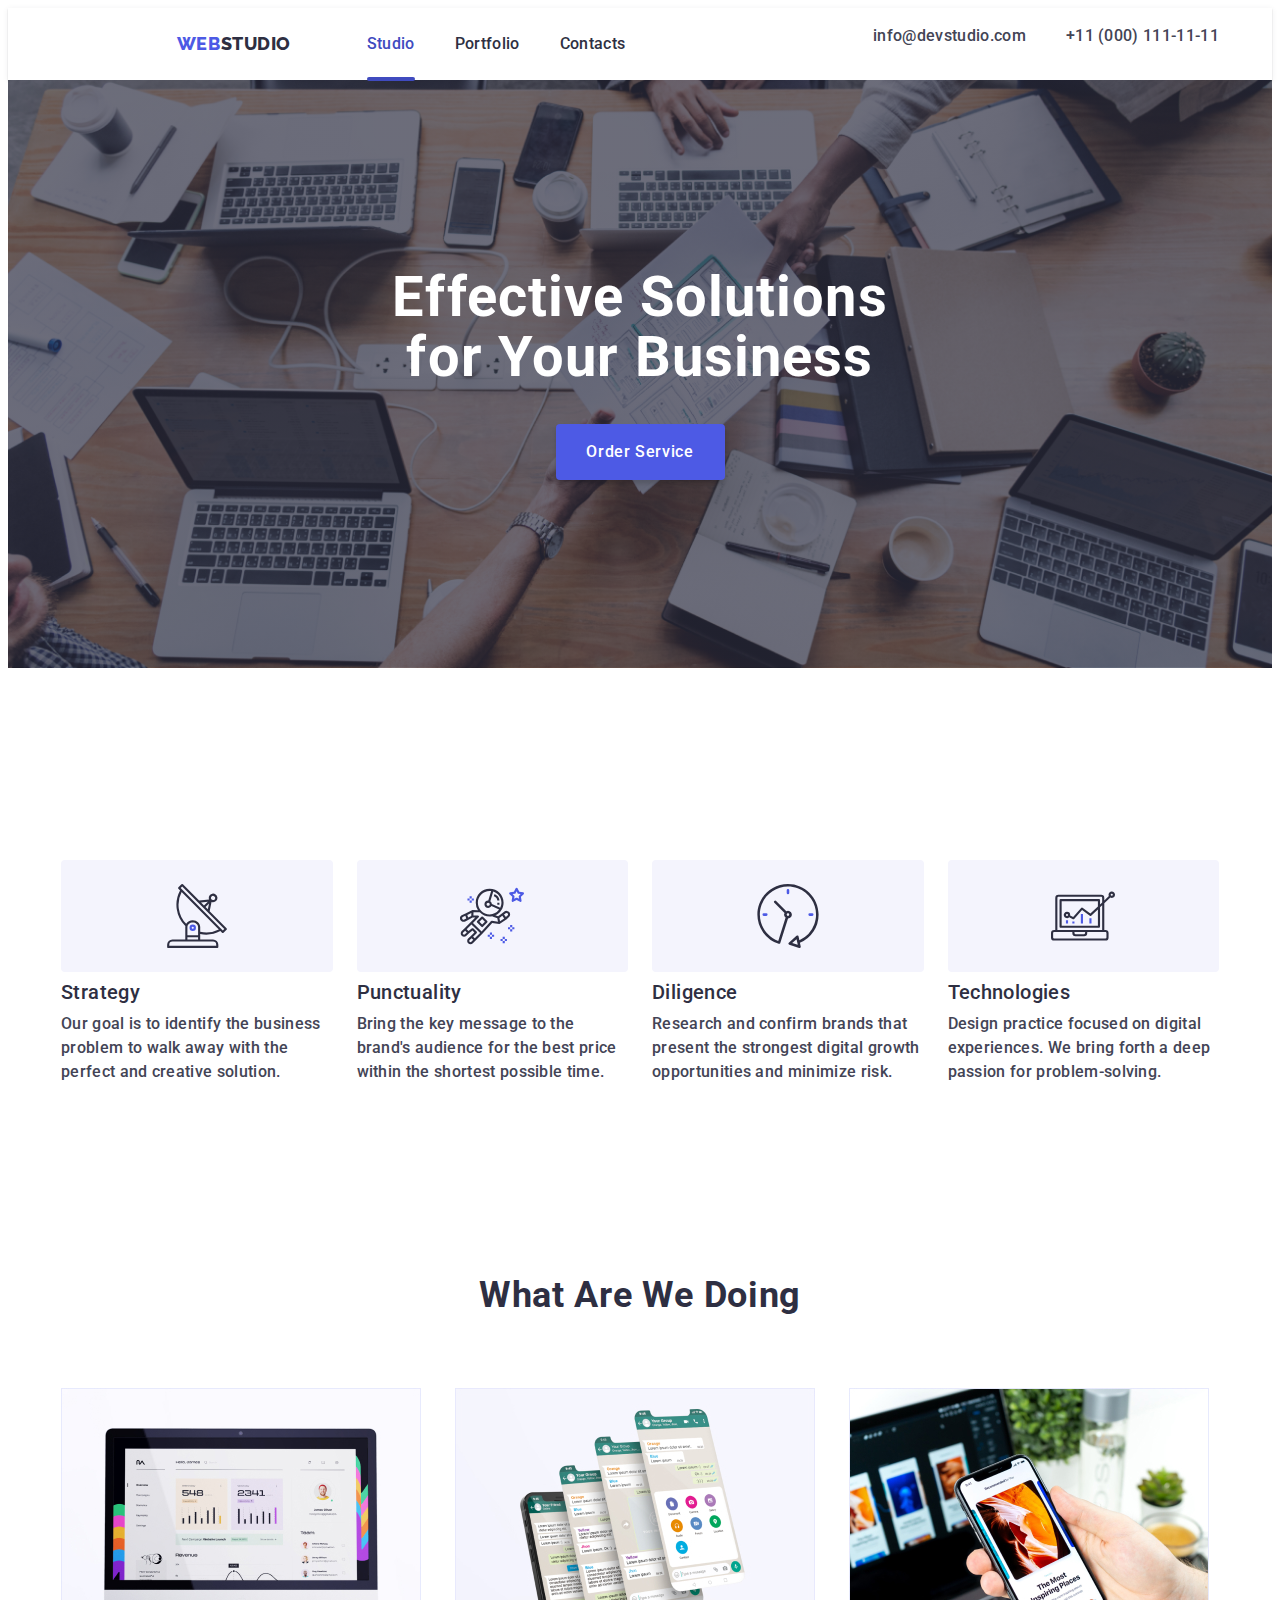
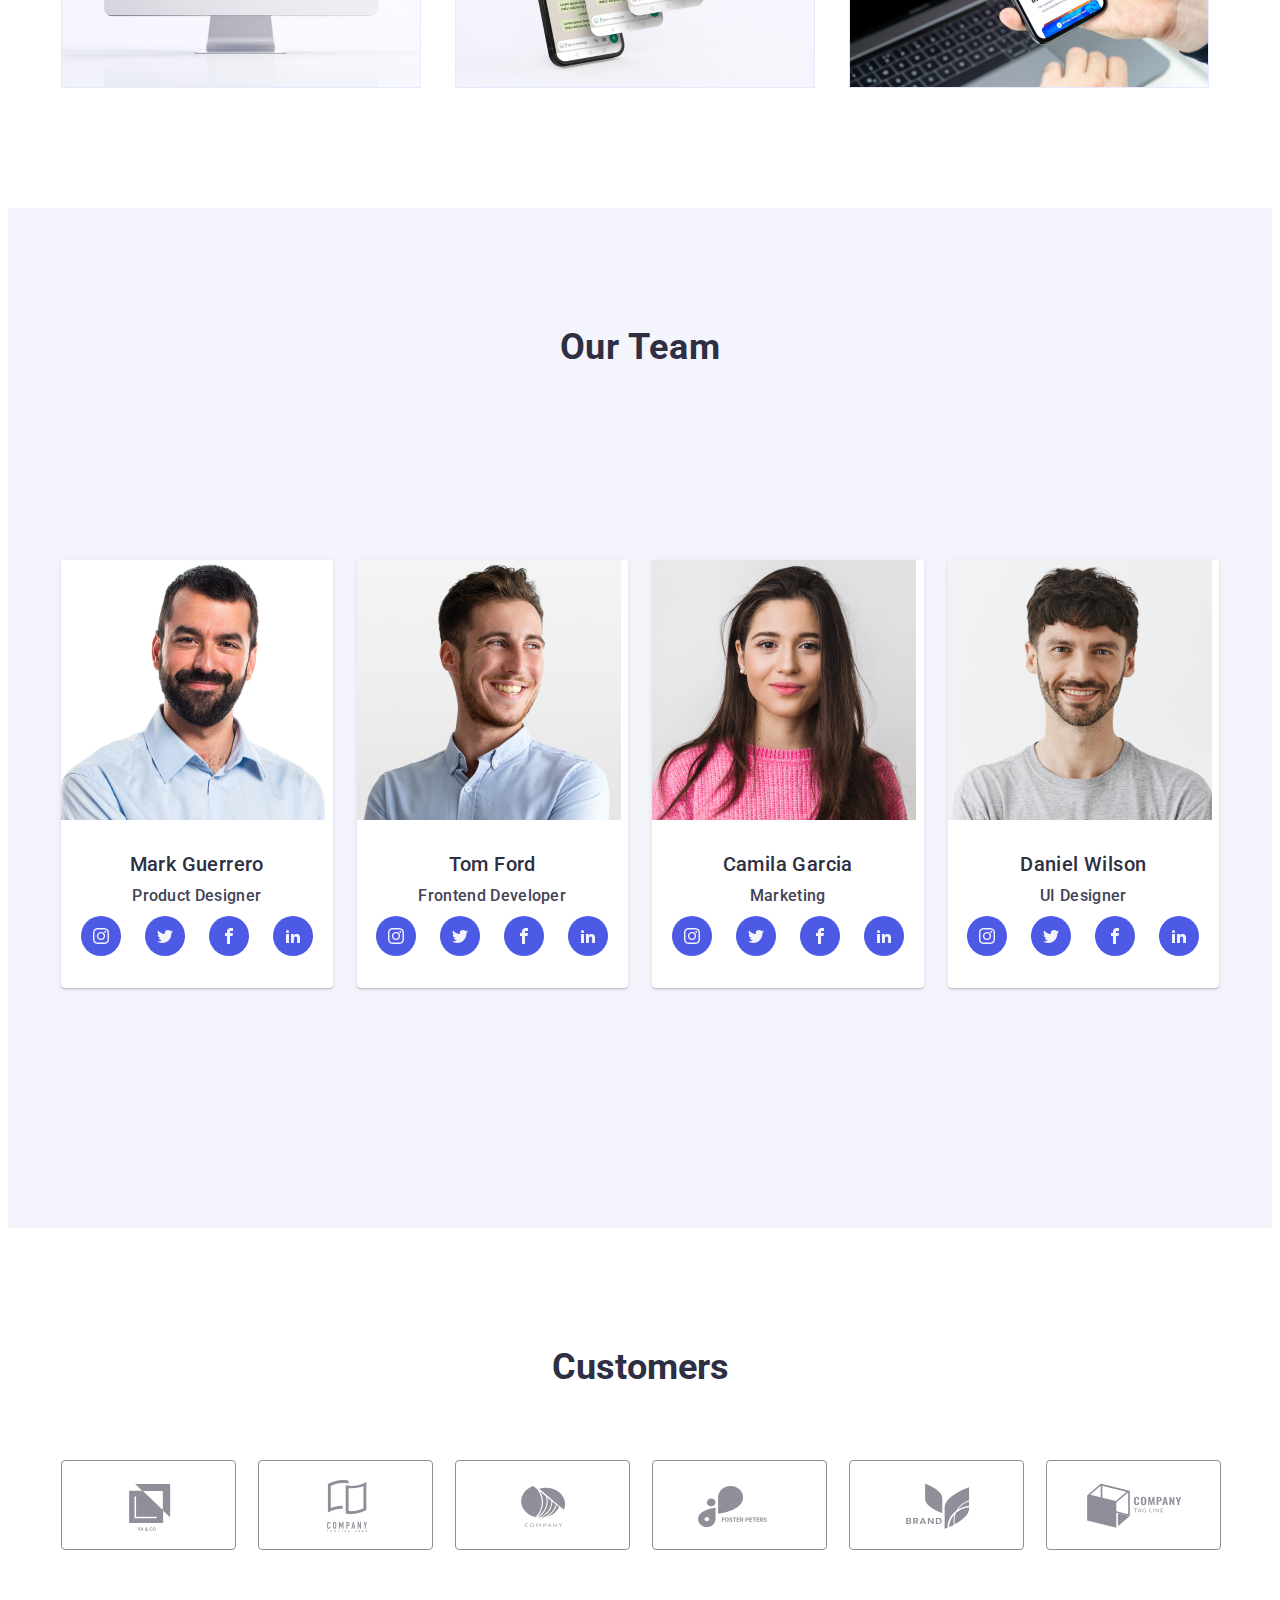
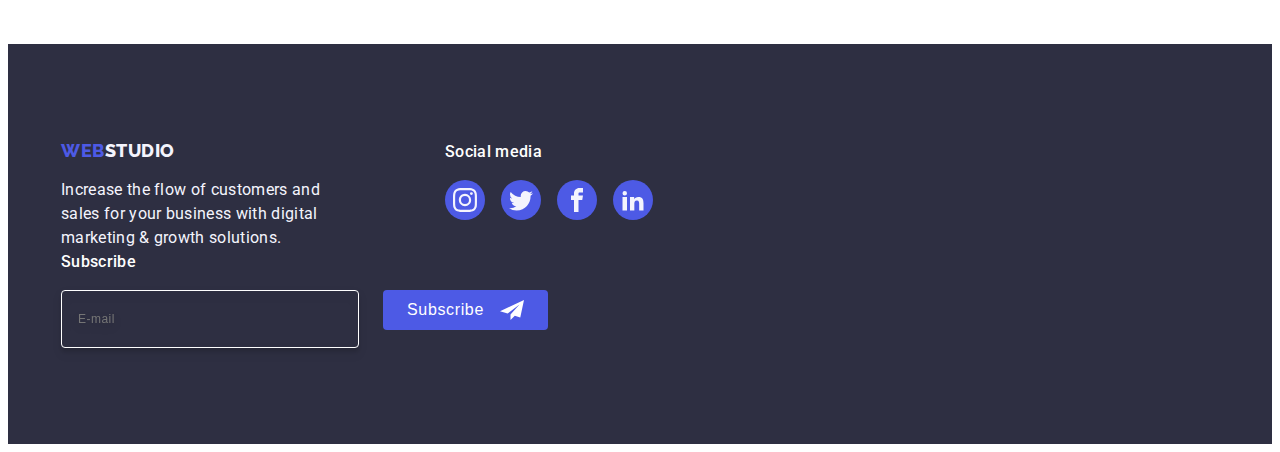
==== commit de4cede1: "Update index.html" ====
--- a/index.html
+++ b/index.html
@@ -128,8 +128,6 @@
         <ul class="list img-list-index list-sec-two">
           <li class="img-list-index-li">
             <img src="./images/img1.jpg" width="360" height="300" alt="Computer" />
-
-            <img srcset="./img/photo.jpg 1x, ./img/photo@2x.jpg 2x" src="./img/photo.jpg" alt="Computer" />
           </li>
           <li class="img-list-index-li">
             <img src="./images/img2.jpg" width="360" height="300" alt="Messenger" />
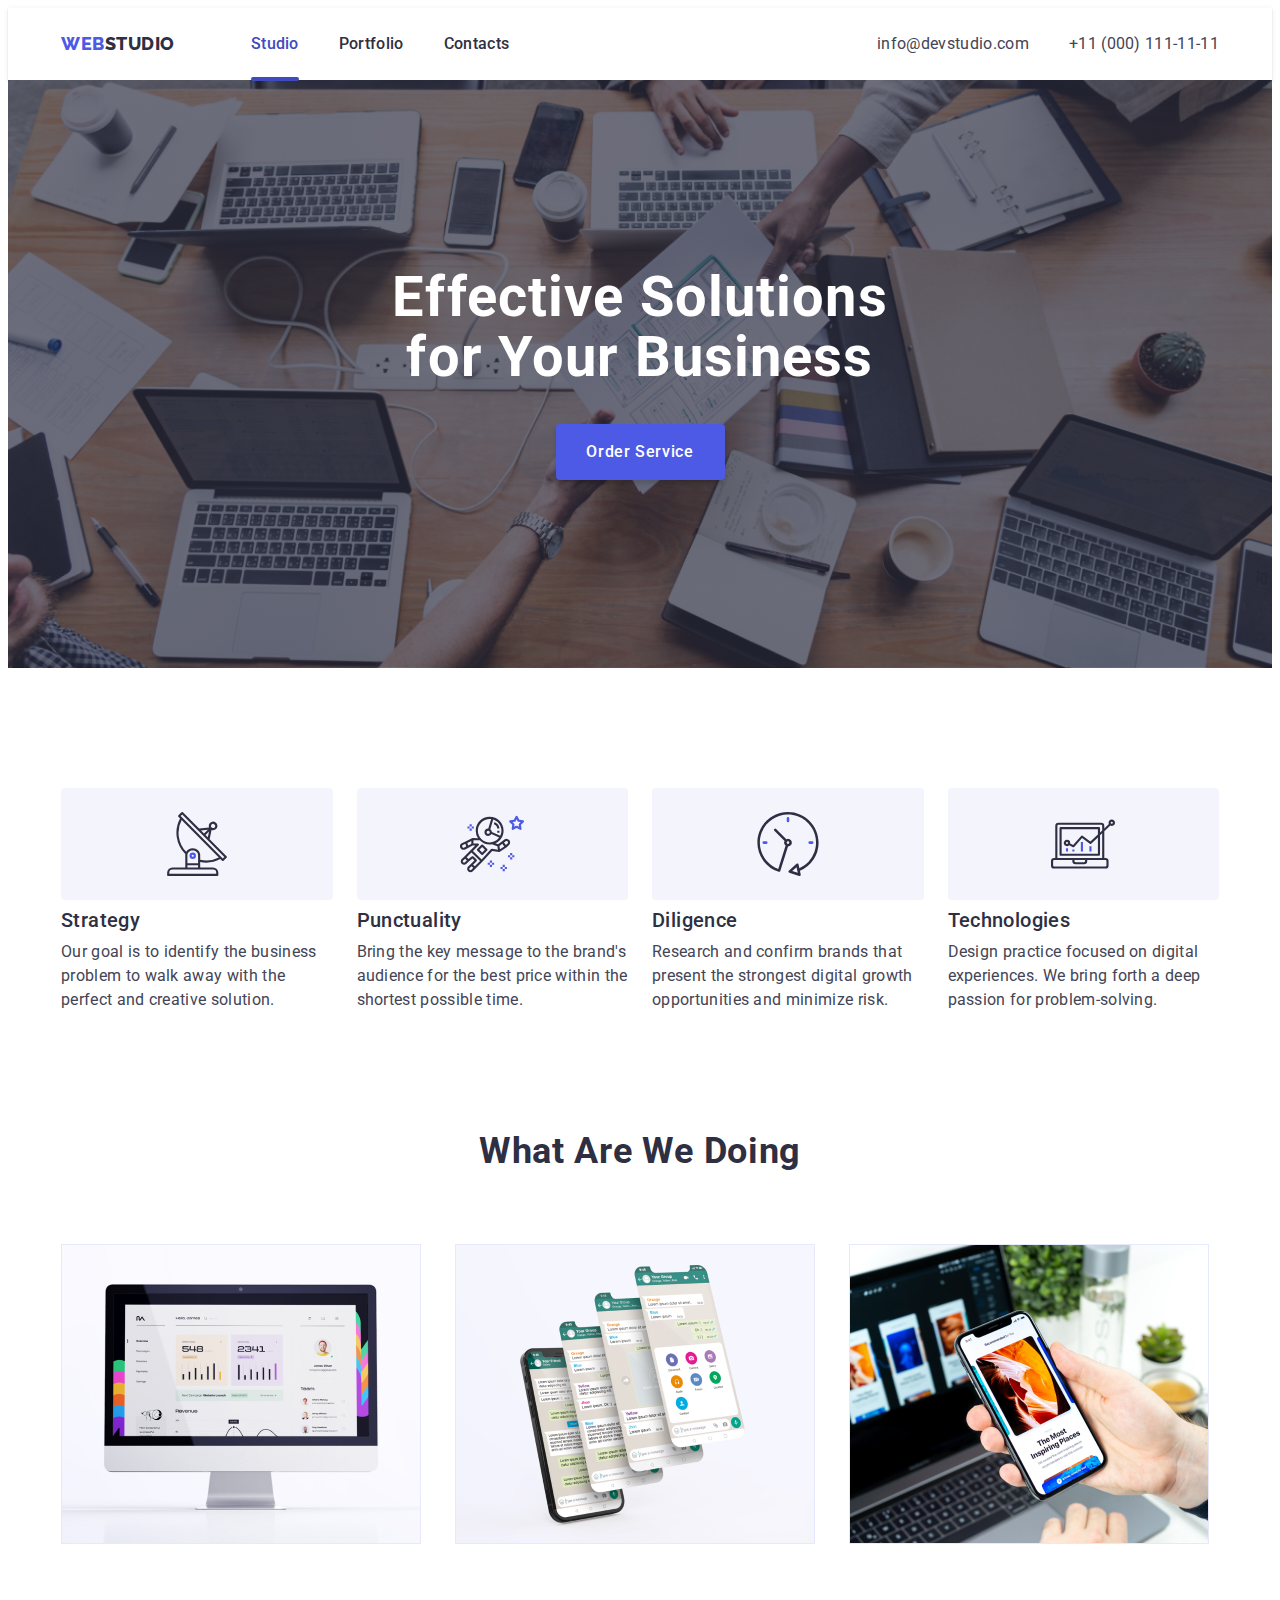
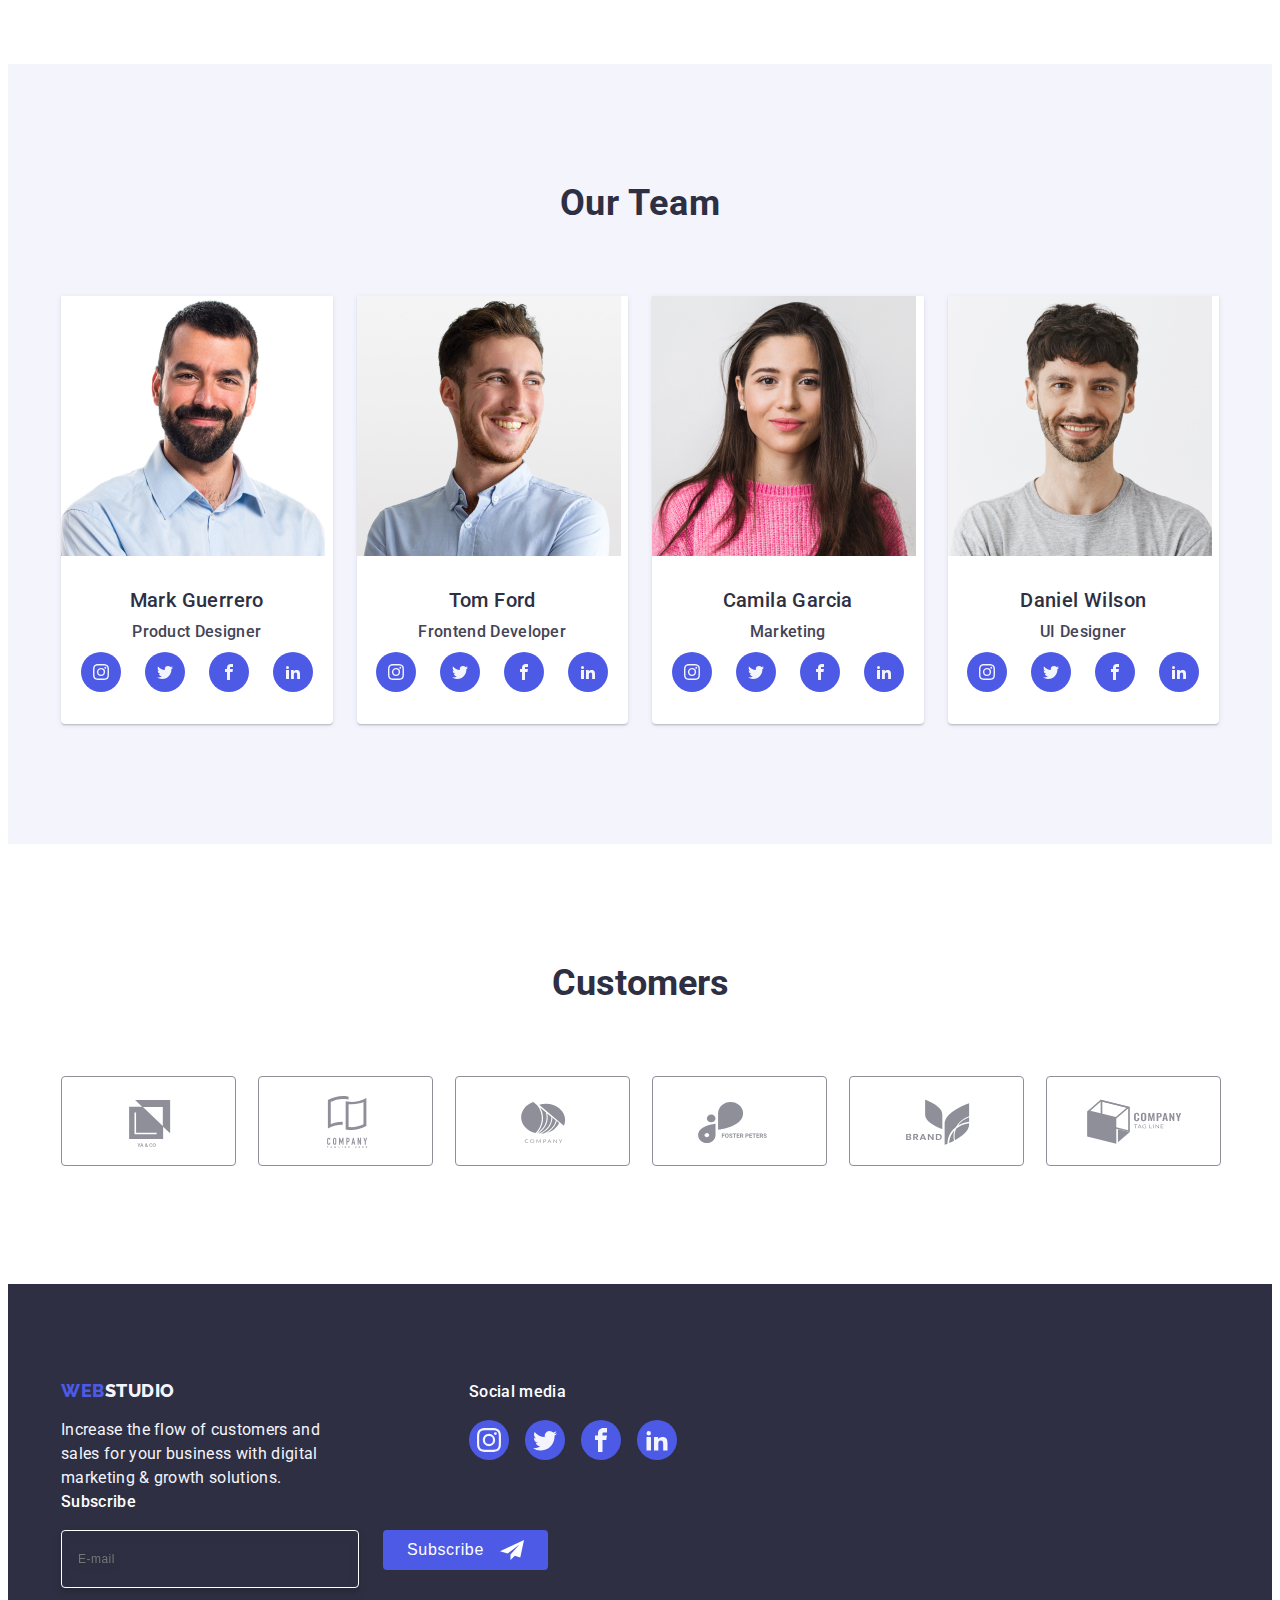
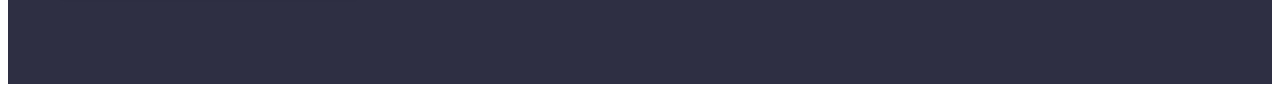
==== commit c6010be7: "3" ====
--- a/index.html
+++ b/index.html
@@ -127,13 +127,13 @@
         <h2 class="h-section-thee">What are we doing</h2>
         <ul class="list img-list-index list-sec-two">
           <li class="img-list-index-li">
-            <img src="./images/img1.jpg" width="360" height="300" alt="Computer" />
+            <img srcset="./images/img1.jpg 1x, ./images/img1@2x.jpg 2x" src="./images/img1.jpg" alt="Computer" />
           </li>
           <li class="img-list-index-li">
-            <img src="./images/img2.jpg" width="360" height="300" alt="Messenger" />
+            <img srcset="./images/img2.jpg 1x, ./images/img2@2x.jpg 2x" src="./images/img2.jpg" alt="Messenger" />
           </li>
           <li class="img-list-index-li">
-            <img src="./images/img3.jpg" width="360" height="300" alt="Smartphone" />
+            <img srcset="./images/img3.jpg 1x, ./images/img3@2x.jpg 2x" src="./images/img3.jpg" alt="Smartphone" />
           </li>
         </ul>
       </div>
@@ -145,7 +145,7 @@
         <h2 class="h-section-thee">Our Team</h2>
         <ul class="list four-sec-list">
           <li class="sec-four-li">
-            <img src="./images/img4.jpg" width="264" height="260" alt="Mark Guerrero" />
+            <img srcset="./images/img4.jpg 1x, ./images/img4@2x.jpg 2x" src="./images/img4.jpg" alt="Mark Guerrero" />
             <div class="div-four-sec-list">
               <h3 class="sec-h-three-team">Mark Guerrero</h3>
               <p class="sec-p-team">Product Designer</p>
@@ -178,7 +178,7 @@
             </div>
           </li>
           <li class="sec-four-li">
-            <img src="./images/img7.jpg" width="264" height="260" alt="Tom Ford" />
+            <img srcset="./images/img7.jpg 1x, ./images/img7@2x.jpg 2x" src="./images/img7.jpg" alt="Tom Ford" />
             <div class="div-four-sec-list">
               <h3 class="sec-h-three-team">Tom Ford</h3>
               <p class="sec-p-team">Frontend Developer</p>
@@ -211,7 +211,7 @@
             </div>
           </li>
           <li class="sec-four-li">
-            <img src="./images/img6.jpg" width="264" height="260" alt="Camila Garcia" />
+            <img srcset="./images/img6.jpg 1x, ./images/img6@2x.jpg 2x" src="./images/img6.jpg" alt="Camila Garcia" />
             <div class="div-four-sec-list">
               <h3 class="sec-h-three-team">Camila Garcia</h3>
               <p class="sec-p-team">Marketing</p>
@@ -244,7 +244,7 @@
             </div>
           </li>
           <li class="sec-four-li">
-            <img src="./images/img5.jpg" width="264" height="260" alt="Daniel Wilson" />
+            <img srcset="./images/img5.jpg 1x, ./images/img5@2x.jpg 2x" src="./images/img5.jpg" alt="Daniel Wilson" />
             <div class="div-four-sec-list">
               <h3 class="sec-h-three-team">Daniel Wilson</h3>
               <p class="sec-p-team">UI Designer</p>
@@ -330,6 +330,7 @@
   </main>
   <footer class="footerclass">
     <div class="container footer-div">
+      <div class="foot-div-1">
       <div class="div-logo-footer">
         <a href="" class="logo-footer link">Web<span class="span-studio">Studio</span></a>
         <p class="footer-p">
@@ -337,6 +338,7 @@
           digital marketing & growth solutions.
         </p>
       </div>
+      
 
       <div class="social">
         <p class="footer-p-social">Social media</p>
@@ -367,7 +369,9 @@
           </li>
         </ul>
       </div>
-
+      </div>
+      
+<div class="foot-div-2">
       <div class="div-form-footer">
         <p class="footer-p-social">Subscribe</p>
         <form class="form-footer">
@@ -382,6 +386,7 @@
             </svg>
           </button>
         </form>
+      </div>
       </div>
     </div>
   </footer>
@@ -452,8 +457,6 @@
     </div>
   </div>
 
-
-
   <div class="menu-div js-menu-container" id="mobile-menu">
     <button type="button" data-modal-close class="modal-button-close js-close-menu">
       <svg width="8" height="8" class="modal-close-svg">
--- a/css/style.css
+++ b/css/style.css
@@ -128,7 +128,6 @@
 .list {
   list-style: none;
   padding: 0;
-  margin: auto;
 }
 
 .list {
@@ -203,8 +202,6 @@
 .contact-list {
   display: flex;
   gap: 40px;
-  padding-top: 24px;
-  padding-bottom: 24px;
 }
 
 .icon-ul-mob {
@@ -216,15 +213,37 @@
 
 @media (min-width: 768px) {
   .contact-list {
-    display: block;
-    padding: 16px 0 0 16px;
+    flex-wrap: wrap;
+      row-gap: 12px;
+      justify-content: flex-end;
+      font-size: 12px;
+      font-weight: 400;
+      line-height: 1.2;
+      letter-spacing: 0.04em;
+      flex-direction: column;
+  }
+  .div-header{
+justify-content: space-around;
+  }
+
+  .address{
+    margin-left: 0;
+    display: flex;
+        align-items: center;
   }
 }
 
 @media (min-width: 1158px) {
   .contact-list {
     display: flex;
-  }
+    flex-direction: row;
+    font-size: 16px;
+  }
+   .address{
+    margin-left: auto;
+    display: flex;
+      align-items: center;
+   }
 }
 
 .sec-h-three {
@@ -242,9 +261,22 @@
   font-size: 16px;
   letter-spacing: 0.02em;
   color: var(--slate, #434455);
-  margin-bottom: 72px;
-}
-
+  font-weight: 400;
+}
+
+
+.foot-div-1{
+display: flex;
+  gap: 72px 24px;
+  justify-content: center;
+  flex-direction: column;
+}
+
+@media (min-width: 428px) {
+  .foot-div-1 {
+      flex-direction: row;
+    }
+}
 .sec-h-three-team {
   margin-bottom: 8px;
   font-weight: 500;
@@ -342,7 +374,50 @@
   background-size: cover;
   background-image: linear-gradient(rgba(46, 47, 66, 0.7),
       rgba(46, 47, 66, 0.7)),
-    url(../images/bg-image.jpg);
+    url(../images/bg-image-mob.jpg);
+}
+
+@media (min-device-pixel-ratio: 2),
+(min-resolution: 192dpi),
+(min-resolution: 2dppx) {
+  .button-sec-index {
+    background-image: linear-gradient(rgba(46, 47, 66, 0.7),
+        rgba(46, 47, 66, 0.7)), url("../images/bg-image-mob@2x-1.jpg");
+  }
+}
+
+@media (min-width: 768px) {
+  .button-sec-index {
+    background-image: linear-gradient(rgba(46, 47, 66, 0.7),
+        rgba(46, 47, 66, 0.7)),
+      url(../images/bg-image-tab.jpg);
+  }
+
+  @media (min-device-pixel-ratio: 2),
+  (min-resolution: 192dpi),
+  (min-resolution: 2dppx) {
+    .button-sec-index {
+      background-image: linear-gradient(rgba(46, 47, 66, 0.7),
+          rgba(46, 47, 66, 0.7)), url("../images/bg-image-tab@2x.jpg");
+    }
+  }
+}
+
+@media (min-width: 1158px) {
+  .button-sec-index {
+    background-image: linear-gradient(rgba(46, 47, 66, 0.7),
+        rgba(46, 47, 66, 0.7)),
+      url(../images/bg-image.jpg);
+  }
+
+  @media(min-device-pixel-ratio: 2),
+  (min-resolution: 192dpi),
+  (min-resolution: 2dppx) {
+    .button-sec-index {
+      background-image: linear-gradient(rgba(46, 47, 66, 0.7),
+          rgba(46, 47, 66, 0.7)), url("../images/bg-image@2x.jpg");
+    }
+  }
 }
 
 .footer-p {
@@ -441,16 +516,11 @@
 
 
   .four-sec-list {
-    padding: 96px 66px;
     padding-bottom: 0;
   }
 }
 
 @media only screen and (min-width: 1158px) {
-  .four-sec-list {
-    padding: 120px 0;
-  }
-
   .four-sec-list {
     flex-wrap: nowrap;
   }
@@ -475,7 +545,6 @@
 .section-two {
   padding: 24px 0;
   display: block;
-  margin-top: 72px;
 }
 
 .visually-hidden {
@@ -653,9 +722,17 @@
 
 .customers-list {
   display: flex;
-  gap: 24px;
+  row-gap: 72px;
+  column-gap: 16px;
   flex-wrap: wrap;
   justify-content: center;
+}
+
+@media (max-width: 767px) {
+  .custom-list-li {
+    width: 190px;
+    gap: 16px;
+  }
 }
 
 @media (min-width: 768px) {
@@ -663,25 +740,20 @@
     display: flex;
     flex-direction: row;
     flex-wrap: wrap;
-    gap: 24px;
+    gap: 72px 24px;
     justify-content: center;
   }
-
-
-  .custom-list-li {
-    margin-bottom: 48px;
-  }
-
-  .customers-section {
-    padding-bottom: 48px;
-  }
-}
-
-@media only screen and (min-width: 1158px) {
+}
+
+@media(min-width: 1158px) {
   .custom-list-li {
     width: calc((100% - 120px) / 6);
     height: 88px;
   }
+    .customers-list {
+      row-gap: 24px;
+      column-gap: 24px;
+    }
 }
 
 .is-hidden {
@@ -713,12 +785,12 @@
   left: 50%;
   transition: transform 250ms cubic-bezier(0.4, 0, 0.2, 1);
   transform: translate(-50%, -50%) scale(1);
-  width: 408px;
-  height: 584px;
+  width: 100%;
   border-radius: 4px;
-  padding: 72px 24px 24px 24px;
+  padding: 72px 16px 24px 16px;
   min-height: 584px;
-  background: #fcfcfc;
+  max-width: 392px;
+  background-color: #fcfcfc;
   box-shadow: 0px 1px 1px rgba(0, 0, 0, 0.14), 0px 1px 3px rgba(0, 0, 0, 0.12),
     0px 2px 1px rgba(0, 0, 0, 0.2);
 }
@@ -832,6 +904,7 @@
   justify-content: center;
   align-items: center;
   gap: 72px 24px;
+  max-width: 100%;
 }
 
 @media (min-width: 768px) {
@@ -840,8 +913,13 @@
     flex-wrap: wrap;
     justify-content: start;
     align-items: baseline;
-  }
-
+flex-direction: row;
+max-width: 584px;
+  }
+
+  .foot-div-2{
+    max-width: 584px;
+  }
   .footerclass {
     padding: 96px 0;
   }
@@ -1220,10 +1298,23 @@
   }
 }
 
-@media (max-width: 768px) {
+@media (max-width: 767px) {
 
   .navigation,
   .contact-list {
     display: none;
   }
-}+}
+
+@media screen and (min-width: 768px){
+ .modal-w {
+  padding: 72px 24px 24px 24px;
+  max-width: 408px;
+}
+}
+
+
+
+
+
+
